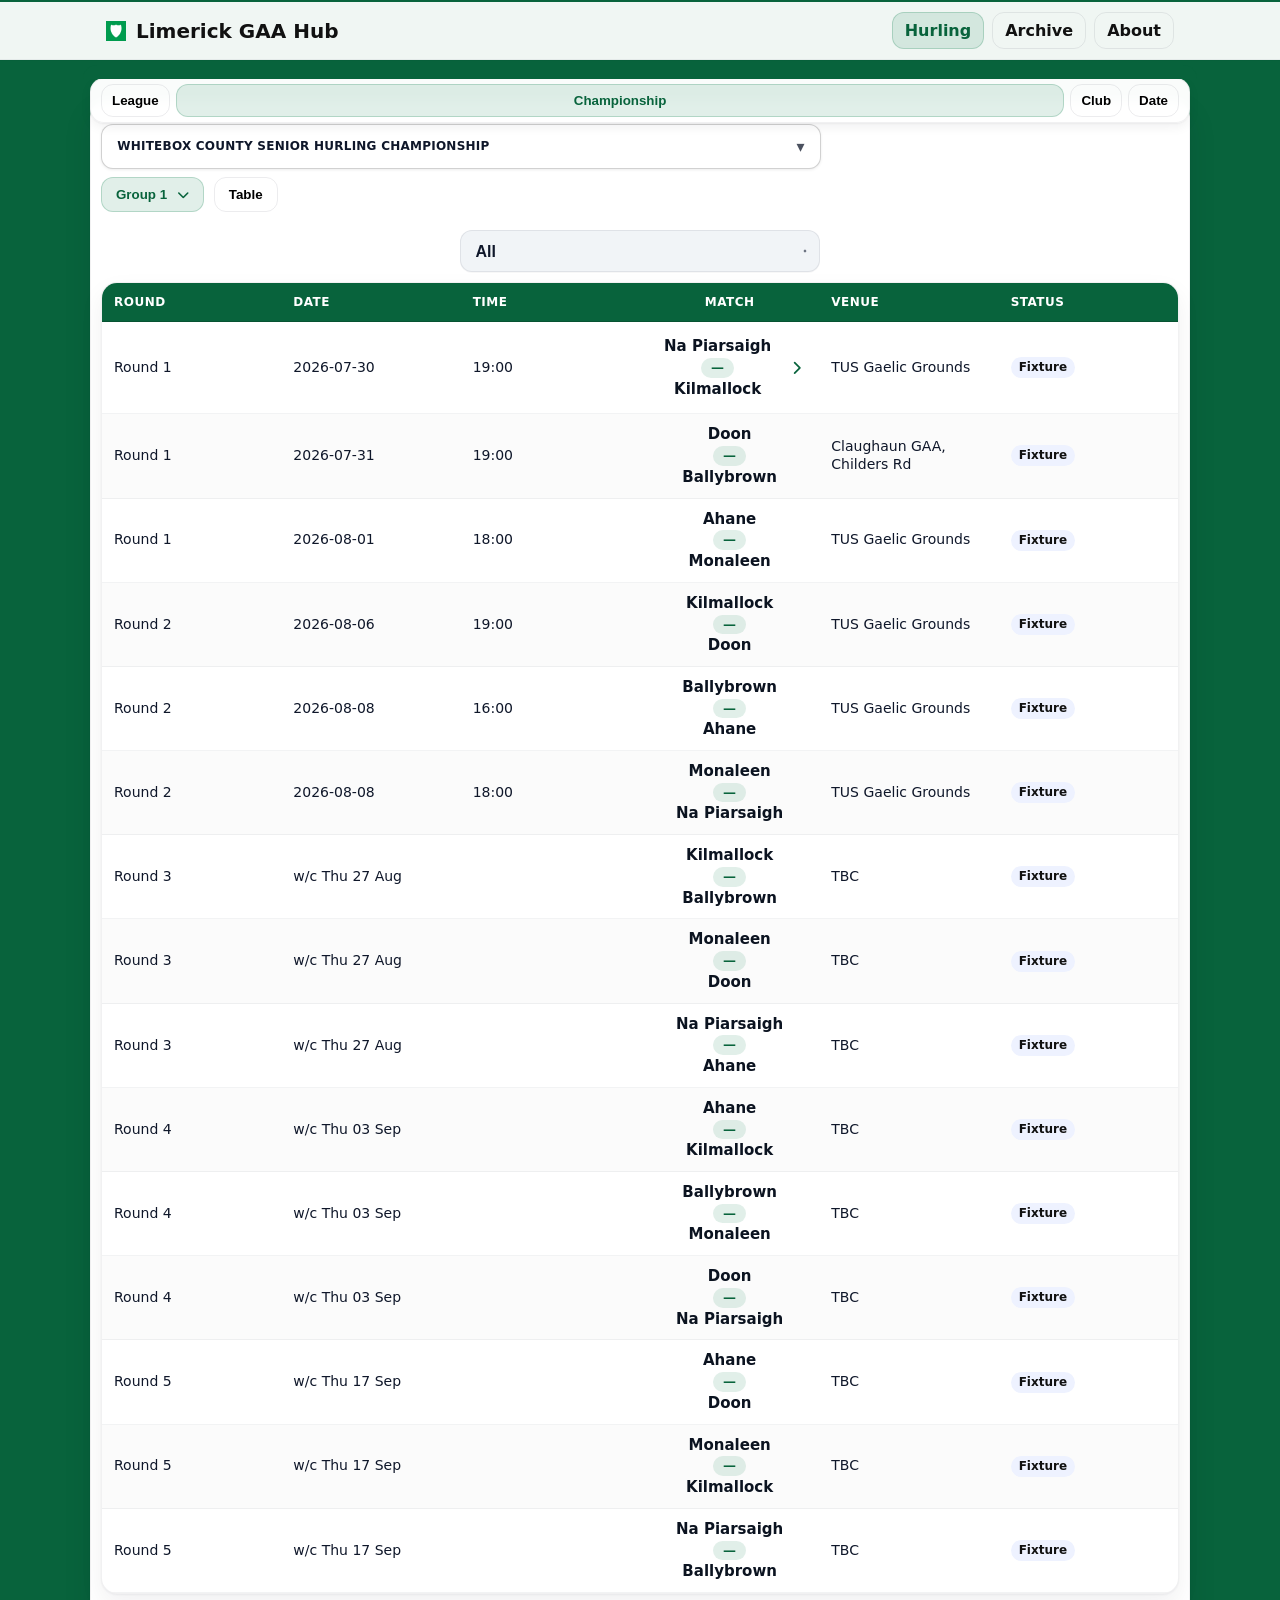
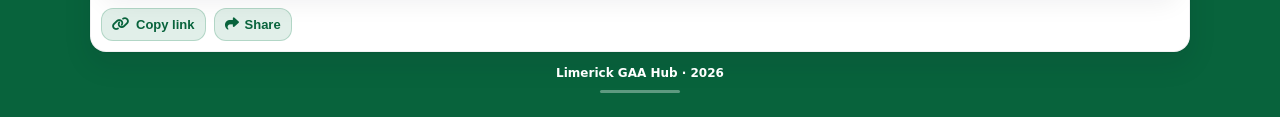
==== index.html @ a9cf98f8 "Update index.html" ====
<!doctype html> 
<html lang="en">
<head>
<meta charset="utf-8" />
<meta name="viewport" content="width=device-width, initial-scale=1, viewport-fit=cover" />
<title>Limerick GAA Hub</title>
<meta name="color-scheme" content="light only">
  
  <!-- PWA -->
  <link rel="manifest" href="/manifest.webmanifest">
  <meta name="theme-color" content="#006B3C">
  <meta name="apple-mobile-web-app-capable" content="yes">
  <meta name="apple-mobile-web-app-status-bar-style" content="default">
  <meta name="apple-mobile-web-app-title" content="Limerick GAA Hub">

  <!-- Google tag (gtag.js) -->
  <script async src="https://www.googletagmanager.com/gtag/js?id=G-BW8JCZRZHV"></script>
  <script>
    window.dataLayer = window.dataLayer || [];
    function gtag(){dataLayer.push(arguments);}
    gtag('js', new Date());
    gtag('config', 'G-BW8JCZRZHV');
  </script>

<link rel="canonical" href="https://limerickgaahub.ie/">
  
<!-- Meta description -->
<meta name="description" content="Fixtures, results and tables for Limerick GAA. Filter by competition, team, or date.">

<!-- Open Graph (Facebook, WhatsApp, LinkedIn) -->
<meta property="og:title" content="Limerick GAA Hub">
<meta property="og:description" content="Fixtures, results and tables for Limerick GAA. Filter by competition, team, or date.">
<meta property="og:type" content="website">
<meta property="og:url" content="https://limerickgaahub.ie/">
<meta property="og:image" content="https://limerickgaahub.ie/android-chrome-512x512.png">

<!-- X / Twitter Cards -->
<meta name="twitter:card" content="summary_large_image">
<meta name="twitter:title" content="Limerick GAA Hub">
<meta name="twitter:description" content="Fixtures, results and tables for Limerick GAA. Filter by competition, team, or date.">
<meta name="twitter:image" content="https://limerickgaahub.ie/android-chrome-512x512.png">
<meta name="twitter:site" content="@limerickgaahub">

<meta property="og:image:alt" content="Limerick GAA Hub logo">

<meta name="robots" content="index,follow">

<!-- Favicons & app icons -->
<!-- SVG (modern browsers) -->
<link rel="icon" href="/favicon.svg" type="image/svg+xml">

<!-- Classic PNG favicons -->
<link rel="icon" type="image/png" sizes="16x16" href="/favicon-16x16.png">
<link rel="icon" type="image/png" sizes="32x32" href="/favicon-32x32.png">
<link rel="icon" type="image/png" sizes="96x96" href="/favicon-96x96.png">

<!-- ICO fallback -->
<link rel="shortcut icon" href="/favicon.ico">

<!-- Apple Touch -->
<link rel="apple-touch-icon" href="/icons/icon-192.png">
<link rel="apple-touch-icon" sizes="180x180" href="/apple-touch-icon.png">

<!-- Font Awesome -->
<link rel="stylesheet"
      href="https://cdnjs.cloudflare.com/ajax/libs/font-awesome/6.5.2/css/all.min.css">


<link rel="stylesheet" href="/css/app.css?v=20260604">

<script>
  // Capture ?share=1 early before syncURL() strips it
  window.__LGH_SHARE_ENABLED =
    (new URLSearchParams(location.search).get('share') === '1');

  // Load Share Card CSS + html2canvas only when share mode is enabled
  if (window.__LGH_SHARE_ENABLED) {
    const l = document.createElement('link');
    l.rel = 'stylesheet';
    l.href = '/css/sharecard.css?v=7_3_3_fix12';
    document.head.appendChild(l);

    window.__LGH_H2C_READY = false;

  const s = document.createElement('script');
  s.src = 'https://unpkg.com/html2canvas@1.4.1/dist/html2canvas.min.js';
  s.onload = () => { window.__LGH_H2C_READY = true; };
  s.onerror = () => { window.__LGH_H2C_READY = false; };
  document.head.appendChild(s);
  }
</script>

</head>
<body>
  <!-- Header -->
  <div class="header">
    <div class="header-inner">
        <a href="/" class="brand">
          <img src="/favicon-32x32.png" alt="Logo">
          <h1>Limerick GAA Hub</h1>
          <span id="hero-season-badge" class="hero-season-badge" hidden>2025</span>
        </a>
      <div class="navtabs">
        <div class="navtab active" data-nav="hurling">Hurling</div>
        <div class="navtab" data-nav="archive">Archive</div>
        <div class="navtab" data-nav="about">About</div>
      </div>
      <button class="burger" id="burger" aria-label="Open menu"><i class="fa-solid fa-bars"></i></button>
    </div>
  </div>

  <div class="oc-backdrop" id="oc-backdrop"></div>

<aside class="offcanvas" id="offcanvas" aria-hidden="true">
  <div class="oc-head">Menu</div>
  <div class="oc-body">
    <div class="oc-heading" role="presentation">2026</div>

    <button class="oc-link" type="button" data-home="1" aria-label="Open 2026 Hurling">
      <span class="oc-link-text">Hurling</span>
      <span class="oc-link-right" aria-hidden="true">
        <i class="fa-solid fa-chevron-right"></i>
      </span>
    </button>


    <div class="oc-heading" role="presentation">Archive</div>

    <button class="oc-link oc-archive" type="button" data-nav="hurling" data-season="2025" aria-label="Open 2025 Hurling archive">
      <span class="oc-link-text">2025 Hurling</span>
      <span class="oc-link-right" aria-hidden="true">
        <i class="fa-solid fa-chevron-right"></i>
      </span>
    </button>

    <button class="oc-link oc-about" type="button" data-nav="about" aria-label="Open About">
      <span class="oc-link-text">About</span>
      <span class="oc-link-right" aria-hidden="true">
        <i class="fa-solid fa-chevron-right"></i>
      </span>
    </button>

    <button id="a2hs-btn" class="oc-row oc-row--a2hs" type="button">
      <span class="oc-ico" aria-hidden="true">
        <i class="fa-solid fa-arrow-down-to-line"></i>
      </span>

      <span class="oc-txt">
        <span class="oc-title">Add to Home Screen</span>
        <span class="oc-sub">Install the app for faster access</span>
      </span>

      <span class="oc-right" aria-hidden="true">
        <i class="fa-solid fa-chevron-right"></i>
      </span>
    </button>

    <div id="a2hs-ios" class="oc-row oc-row--hint" style="display:none">
      <span class="oc-ico oc-ico--hint" aria-hidden="true">
        <i class="fa-solid fa-share-from-square"></i>
      </span>

      <span class="oc-txt">
        <span class="oc-title">Add to Home Screen</span>
        <span class="oc-sub">iPhone/iPad: Share → Add to Home Screen</span>
      </span>
    </div>
  </div>
</aside>

  <span id="season-indicator" class="season-indicator"></span>
  
  <!-- Hurling -->
  <div id="panel-hurling" class="card">

   <div class="top-controls card" id="top-controls">
    <div class="section-tabs view-tabs" id="view-tabs" role="tablist" aria-label="View selector">


        <button class="seg vt"
            role="tab"
            aria-selected="false"
            data-target="league-panel"
            id="league-tab"
            type="button">
      League
    </button>
    
    <button class="seg vt active"
            role="tab"
            aria-selected="true"
            data-target="group-panel"
            id="comp-tab"
            type="button">
      Championship
    </button>

    
      <button class="seg vt"
              role="tab"
              aria-selected="false"
              data-target="by-team"
              type="button">
        Club
      </button>

      <button class="seg vt"
              role="tab"
              aria-selected="false"
              data-target="by-date"
              type="button">
        Date
      </button>
    </div>

    <div class="menu" id="comp-menu" role="menu" aria-hidden="true"></div>
  </div>

  <div id="season-banner" class="season-banner" hidden></div>

  <!-- Main data container -->
  <div class="data-shell card" id="data-shell">
    <div class="panel card" id="group-panel">

        <div id="comp-list" class="comp-list" style="display:none;"></div>
        <div class="comp-selected" id="comp-selected" aria-live="polite"></div>

  <div class="section-tabs" id="comp-view-tabs" role="tablist" aria-label="Competition view selector">
  <button class="seg active"
          data-view="matches"
          id="matches-seg"
          type="button"
          aria-selected="true">
    <span id="matches-label">Matches</span>
    <i class="fa-solid fa-chevron-down" id="matches-chevron" style="font-size:12px; margin-left:6px;"></i>
  </button>

  <button class="seg"
          data-view="table"
          id="table-seg"
          type="button"
          aria-selected="false">
    Table
  </button>
</div>
      
    <!-- New: Matches dropdown menu -->
    <div class="menu" id="matches-menu" role="menu" aria-hidden="true"></div>

      <div class="controls card" id="controls-matches" style="display:none;">
  <label for="status" class="sr-only">Show</label>
  <div class="pretty-select">
    <select id="status">
      <option value="">All</option>
      <option value="Result">Results only</option>
      <option value="Fixture">Fixtures only</option>
    </select>
  </div>
</div>


    
      <div class="table-wrap matches-wrap">
        <table id="g-table"><thead></thead><tbody></tbody></table>
      </div>

      <div id="g-standings" style="margin-top:12px; display:none;">
        <div class="table-wrap">
        <table id="g-standings-table">
          <thead>
            <tr>
              <th>Team</th>
              <th class="right">P</th>
              <th class="right">Pts</th>
              <th class="right">W</th>
              <th class="right">D</th>
              <th class="right">L</th>
              <th class="right">PF</th>
              <th class="right">PA</th>
              <th class="right">PD</th>

            </tr>
          </thead>
          <tbody></tbody>
        </table>
        </div>
      </div>

      <!-- Table footnote -->
      <div id="table-footnote" class="footnote" style="display:none;">
        Tie-breaks: Qualification: Head-to-Head (two teams only), then Points Difference, Points For, Goals For. Relegation: Playoff if two teams on equal points.
      </div>

    </div>

  <div class="panel card" id="league-panel" style="display:none;">
  <div class="controls card league-subnav" id="controls-league" style="margin-top:6px;">
    <label for="league-div" class="sr-only">Select division</label>

    <div class="pretty-select league-division-select-wrap">
      <select id="league-div"><option value="">Select division…</option></select>
    </div>

    <div class="section-tabs league-view-tabs-inline" id="league-view-tabs" role="tablist" aria-label="League view selector">
      <button class="seg active"
              role="tab"
              aria-selected="true"
              data-league-view="matches"
              id="league-matches-tab"
              type="button">
        Matches
      </button>
      <button class="seg"
              role="tab"
              aria-selected="false"
              data-league-view="table"
              id="league-table-tab"
              type="button">
        Table
      </button>
    </div>
  </div>

  <div class="table-wrap" id="league-matches-wrap">
    <table id="league-table"><thead></thead><tbody></tbody></table>
  </div>

  <div id="league-standings" style="margin-top:12px; display:none;">
    <div class="table-wrap">
      <table id="league-standings-table">
        <thead>
          <tr>
            <th>Team</th>
            <th class="right">P</th>
            <th class="right">Pts</th>
            <th class="right">W</th>
            <th class="right">D</th>
            <th class="right">L</th>
            <th class="right">PF</th>
            <th class="right">PA</th>
            <th class="right">PD</th>
          </tr>
        </thead>
        <tbody></tbody>
      </table>
    </div>
  </div>
</div>
          
      <div class="panel card" id="by-team" style="display:none;">
        <div class="controls card" id="controls-team">
          <label for="team" class="sr-only">Select club</label>
        <div class="pretty-select">
          <select id="team"><option value="">Select club…</option></select>
    </div>
  </div>

      
        <div class="table-wrap"><table id="team-table"><thead></thead><tbody></tbody></table></div>
      
      </div>

<div class="panel card" id="by-date" style="display:none;">
  <div id="controls-date" class="controls card">
    <label class="sr-only" for="date-input">Select date</label>
    <div class="pretty-input">
      <input id="date-input" type="date" />
      <button type="button" class="date-open" aria-label="Open calendar"></button>
    </div>
  </div>

  <div class="date-colhead" id="date-colhead" aria-hidden="true">
    <span class="rcol">R</span>
    <span class="dcol">DATE</span>
    <span class="match">MATCH</span>
    <span class="vcol">VENUE</span>
  </div>

  <div class="table-wrap"><table id="date-table"><thead></thead><tbody></tbody></table></div>
</div>

<button class="scroll-top-btn" id="scroll-top-btn" aria-label="Back to top">
  <i class="fa-solid fa-arrow-up"></i>
</button>

<div class="sharebar" id="sharebar-main">
  <button class="iconbtn" data-role="copy"><i class="fa-solid fa-link"></i> Copy link</button>
  <button class="iconbtn" data-role="share"><i class="fa-solid fa-share"></i> Share</button>
  <div class="spacer"></div>
</div>
    </div> <!-- end of #data-shell -->
  </div>    <!-- end of #panel-hurling -->

  <div
  id="senior-detail-modal"
  class="match-detail-modal"
  hidden>

  <div
    class="match-detail-backdrop"
    data-senior-detail-close
    aria-hidden="true">
  </div>

  <section
    class="match-detail-card"
    role="dialog"
    aria-modal="true"
    aria-labelledby="senior-detail-title">

    <button
      id="senior-detail-close"
      class="match-detail-close"
      type="button"
      data-senior-detail-close
      aria-label="Close match details">
      <i
        class="fa-solid fa-xmark"
        aria-hidden="true">
      </i>
    </button>

    <header class="match-detail-header">
      <h2 id="senior-detail-title"></h2>

      <div
        id="senior-detail-score"
        class="match-detail-score">
      </div>

      <div
        id="senior-detail-meta"
        class="match-detail-meta">
      </div>
      
      <div
        id="senior-detail-referee"
        class="match-detail-referee"
        hidden>
      </div>
      
      <div
        id="senior-detail-referee"
        class="match-detail-referee"
        hidden>
      </div>
    </header>

    <div class="match-detail-scorers">

      <section
        id="senior-detail-home-section"
        class="match-detail-team-section">

        <h3 id="senior-detail-home-name"></h3>

        <p id="senior-detail-home-scorers"></p>
      </section>

      <section
        id="senior-detail-away-section"
        class="match-detail-team-section">

        <h3 id="senior-detail-away-name"></h3>

        <p id="senior-detail-away-scorers"></p>
      </section>

    </div>

    <section
      id="senior-detail-reports"
      class="match-detail-reports">

      <section
  id="senior-detail-teams"
  class="match-detail-teams"
  hidden>

  <h3>Teams</h3>

  <details
    id="senior-detail-home-team"
    class="match-detail-team-dropdown"
    hidden>

    <summary id="senior-detail-home-team-name"></summary>

    <ol
      id="senior-detail-home-team-list"
      class="match-detail-team-list">
    </ol>
  </details>

  <details
    id="senior-detail-away-team"
    class="match-detail-team-dropdown"
    hidden>

    <summary id="senior-detail-away-team-name"></summary>

    <ol
      id="senior-detail-away-team-list"
      class="match-detail-team-list">
    </ol>
  </details>

</section>
      

      <h3>Match reports</h3>

      <div id="senior-detail-report-links"></div>
    </section>

  </section>
</div>
      
  <!-- Reserved for future use -->
  <div id="panel-football"
       class="card"
       style="display:none;"
       aria-hidden="true"></div>

  <!-- About -->
  <div id="panel-about" class="card" style="display:none;">
      <p>Limerick GAA Hub provides fixtures, results, and tables, in a clear easy to use format, with filtering by competition, club, and date.</p>
      <p>The site will build an archive of results over time.</p>
      <p>Official current year fixtures and results can still be found at 
        <a href="https://limerickgaa.ie" target="_blank" rel="noopener noreferrer">limerickgaa.ie</a>.
      </p>
    
      <div class="social-list" aria-label="Social links">
        <a class="social-link" href="https://www.instagram.com/limerickgaahub" target="_blank" rel="noopener noreferrer"
           aria-label="Visit Limerick GAA Hub on Instagram">
           <i class="fa-brands fa-instagram"></i><span>@limerickgaahub</span>
        </a>
        <a class="social-link" href="https://x.com/limerickgaahub" target="_blank" rel="noopener noreferrer"
           aria-label="Visit Limerick GAA Hub on X (Twitter)">
           <i class="fa-brands fa-x-twitter"></i><span>@limerickgaahub</span>
        </a>
        <a class="social-link" href="mailto:limerickgaahub@gmail.com"
           aria-label="Email Limerick GAA Hub">
           <i class="fas fa-envelope"></i><span>limerickgaahub@gmail.com</span>
        </a>
      </div>

      <p style="font-size: 12px; color: #6b7280; margin-top: 15px;">
        Privacy: This site uses Google Analytics to collect anonymous visitor statistics. 
        No personal data is collected or shared.
      </p>     
</div> <!-- end of #panel-about -->

  <!-- Expand modal -->
<div class="modal" id="standings-modal" aria-hidden="true" inert>
  <div class="sheet" role="dialog" aria-modal="true" aria-labelledby="modal-title" tabindex="-1">
    <div class="sheet-header">
      <h3 id="modal-title">Table</h3>
      <button class="close" id="modal-close">Close</button>
    </div>
    <div class="table-wrap">
      <table id="modal-standings">
      <colgroup>
        <col style="width:44%">
        <col style="width:6%">
        <col style="width:6%">
        <col style="width:6%">
        <col style="width:6%">
        <col style="width:8%">
        <col style="width:8%">
        <col style="width:8%">
        <col style="width:8%">
      </colgroup>
      <thead>

          <tr>
            <th>Team</th><th class="right">P</th><th class="right">W</th>
            <th class="right">D</th><th class="right">L</th>
            <th class="right">PF</th><th class="right">PA</th>
            <th class="right">PD</th><th class="right">Pts</th>
          </tr>
        </thead>
        <tbody></tbody>
      </table>
    </div>
  </div>
</div>


  <footer class="site-footer">Limerick GAA Hub · 2026</footer>

  <!-- JS -->
  <script src="/js/app_v14.js?v=20260730" defer></script>
  <script>
    // Inline logger to confirm flags at load
    window.addEventListener('load', () => {
      console.log("[LGH] onload flags:",
        "LGH_V7_3_READY =", window.LGH_V7_3_READY,
        "LGH_V7_3_3_READY =", window.LGH_V7_3_3_READY
      );
    });

    // Burger
    (function(){
      const burger=document.getElementById('burger'), oc=document.getElementById('offcanvas'), bd=document.getElementById('oc-backdrop');
    
      oc.classList.remove('open');
      bd.classList.remove('show');
      oc.setAttribute('aria-hidden','true');
    
      const open=()=>{ oc.classList.add('open'); bd.classList.add('show'); oc.setAttribute('aria-hidden','false'); };
      const close=()=>{ oc.classList.remove('open'); bd.classList.remove('show'); oc.setAttribute('aria-hidden','true'); };
      burger.addEventListener('click', open);
      bd.addEventListener('click', close);
      
      oc.addEventListener('click', e=>{
  const link = e.target.closest('.oc-link');
  if(!link) return;

  // 2026 Hurling should always go to site homepage
  if (link.dataset.home === '1') {
    const u = new URL(location.href);
    const share = u.searchParams.get('share'); // preserve share gate if present
    const q = (share === '1') ? '?share=1' : '';
    location.href = '/' + q;
    return;
  }

    const season = link.dataset.season;
  
    // If a season is chosen, do a clean reload so app_v14.js fetches the right JSONs
    if (season) {
      const u = new URL(location.href);
      const share = u.searchParams.get('share'); // preserve share gate if present
  
      // Always go to the real homepage path
      u.pathname = '/';
      u.search = '';
      if (share === '1') u.searchParams.set('share', '1');
  
      // Only write ?season=... when NOT default (keeps / clean for 2026)
      if (season !== '2026') u.searchParams.set('season', season);
  
      location.href = u.pathname + (u.search ? u.search : '');
      return;
    }
  
    // Normal nav behaviour
    const tab = document.querySelector(`.navtab[data-nav="${link.dataset.nav}"]`);
    if (tab) tab.click();
    close();
  });

    function closeCompMenu(){
      const menu=document.getElementById('comp-menu');
      if(menu){ menu.classList.remove('open'); menu.setAttribute('aria-hidden','true'); }
    }


    // View tab switching closes dropdown
    document.querySelectorAll('.view-tabs .vt').forEach(seg=>{
      seg.addEventListener('click', ()=>{
        if(seg.dataset.target!=='group-panel'){ closeCompMenu(); }
      });
    });
    document.querySelectorAll('.navtab').forEach(tab=>{
      tab.addEventListener('click', ()=>{ closeCompMenu(); });
    });

    // Also hide matches-only controls when leaving the Competition view
      document.querySelectorAll('.view-tabs .vt').forEach(seg=>{
        seg.addEventListener('click', ()=>{
          const inGroup = seg.dataset.target === 'group-panel';
          const mc = document.getElementById('controls-matches');
          if (mc) mc.style.display = inGroup ? '' : 'none';
        });
      });

      // ===== Force Matches/Table view to actually show/hide the right sections =====
  (function(){
    const groupPanel   = document.getElementById('group-panel');
    if (!groupPanel) return;
  
    const matchesWrap  = groupPanel.querySelector('.matches-wrap');
    const standings    = document.getElementById('g-standings');
    const footnote     = document.getElementById('table-footnote');
    const controls     = document.getElementById('controls-matches');
  
    const segMatches   = groupPanel.querySelector('.section-tabs .seg[data-view="matches"]');
    const segTable     = groupPanel.querySelector('.section-tabs .seg[data-view="table"]');
  
    function setActive(seg){
      groupPanel.querySelectorAll('.section-tabs .seg').forEach(s=>s.classList.remove('active'));
      if (seg) seg.classList.add('active');
    }
  
    function showMatches(){
      setActive(segMatches);
      if (matchesWrap) matchesWrap.style.display = '';
      if (standings)   standings.style.display = 'none';
      if (footnote)    footnote.style.display = 'none';
      if (controls)    controls.style.display = '';     // keep your filter visible in matches
    }
  
  function showTable(){
    setActive(segTable);
    if (matchesWrap) matchesWrap.style.display = 'none';
    if (standings)   standings.style.display = 'block';   // force visible
    if (footnote)    footnote.style.display = 'block';    // force visible
    if (controls)    controls.style.display = 'none';
  }

    if (segMatches) segMatches.addEventListener('click', showMatches);
    if (segTable)   segTable.addEventListener('click', showTable);
  
    // On first load, default to Matches
    showMatches();
  })();

    
    
    // Back button



    // Warn if app didn't init (tolerant)
    window.addEventListener('load', () => {
      setTimeout(() => {
        const ok = (window.LGH_V7_3_3_READY === true) || (window.LGH_V7_3_READY === true);
        if (!ok) {
          const warnEl = document.getElementById('lgh-warning');
          if (warnEl) warnEl.style.display = 'block';
          console.error("[LGH] Warning shown: READY flags not true at load.");
        } else {
          console.log("[LGH] App ready; warning suppressed.");
        }
        // Ensure default view on first load
      }, 50);
    });

    // Blur selects on Android to close pickers
    (function(){
      ['team','status','date-input'].forEach(id=>{
        const el=document.getElementById(id);
        if(el){ el.addEventListener('change',()=>el.blur()); }
      });
    })();

    // Sharebar wiring
    (function(){
      function getContext(){
        const activeCompSeg = document.querySelector('#group-panel .section-tabs .seg.active');
        const compView = activeCompSeg ? activeCompSeg.getAttribute('data-view') : 'matches';
        const compName = (document.getElementById('comp-selected')?.textContent || '').trim() || 'Competition';
        const statusSel = document.getElementById('status');
        const statusText = statusSel ? statusSel.options[statusSel.selectedIndex].text : 'All (fixtures & results)';

        const teamSel = document.getElementById('team');
        const teamText = teamSel ? teamSel.options[teamSel.selectedIndex]?.text || '' : '';

        const dateSel  = document.getElementById('date-input');
        const dateText = dateSel && dateSel.value ? dateSel.value : '';

        const teamVisible = getComputedStyle(document.getElementById('by-team')).display !== 'none';
        const dateVisible = getComputedStyle(document.getElementById('by-date')).display !== 'none';

        if (teamVisible && teamText) return { msg: `Limerick GAA Hub — ${teamText} (${statusText})` };
        if (dateVisible) {
         const niceDate = dateText
           ? new Date(dateText + 'T00:00:00').toLocaleDateString(undefined, { weekday:'short', year:'numeric', month:'short', day:'numeric' })
           : 'Selected date';
         return { msg: `Limerick GAA Hub — By date: ${niceDate} (${statusText})` };
      }
        const viewLabel = compView === 'table' ? 'Table' : 'Matches';
        return { msg: `Limerick GAA Hub — ${compName}: ${viewLabel} (${statusText})` };
      }

function updateSharebars(){
  const { msg } = getContext();
  const url = location.href;

  // Share intents
  const xIntent  = 'https://twitter.com/intent/tweet?text=' + encodeURIComponent(msg) + '&url=' + encodeURIComponent(url);
  const fbIntent = 'https://www.facebook.com/sharer/sharer.php?u=' + encodeURIComponent(url);
  const waIntent = 'https://wa.me/?text=' + encodeURIComponent(msg + ' ' + url);
  const mailto   = 'mailto:?subject=' + encodeURIComponent('Limerick GAA Hub') +
                   '&body=' + encodeURIComponent(msg + '\n\n' + url);

    ['sharebar-main'].forEach(id=>{
    const bar = document.getElementById(id);
    if (!bar) return;

    const btnX     = bar.querySelector('[data-role="x"]');
    const btnFB    = bar.querySelector('[data-role="fb"]');
    const btnWA    = bar.querySelector('[data-role="wa"]');
    const btnEmail = bar.querySelector('[data-role="email"]');
    const btnCopy  = bar.querySelector('[data-role="copy"]');
    const btnShare = bar.querySelector('[data-role="share"]');

    if (btnX)     btnX.href    = xIntent;
    if (btnFB)    btnFB.href   = fbIntent;
    if (btnWA)    btnWA.href   = waIntent;
    if (btnEmail) btnEmail.href= mailto;

    if (btnCopy) {
      btnCopy.onclick = async () => {
        try {
          await navigator.clipboard.writeText(url);
          btnCopy.textContent = 'Link copied!';
          setTimeout(()=> btnCopy.innerHTML = '<i class="fa-solid fa-link"></i> Copy link', 1200);
        } catch {
          const t = document.createElement('textarea');
          t.value = url; document.body.appendChild(t); t.select();
          document.execCommand('copy'); document.body.removeChild(t);
          btnCopy.textContent = 'Link copied!';
          setTimeout(()=> btnCopy.innerHTML = '<i class="fa-solid fa-link"></i> Copy link', 1200);
        }
      };
    }

    if (btnShare) {
      btnShare.onclick = async () => {
        if (navigator.share) {
          try { await navigator.share({ title: document.title, text: msg, url }); } catch {}
        } else {
          // No Web Share API — fall back to Facebook (best preview card)
          window.open(fbIntent, '_blank', 'noopener,noreferrer');
        }
      };
    }
  });
}


      ['change','click','input','popstate','hashchange'].forEach(evt=>{
        window.addEventListener(evt, ()=> setTimeout(updateSharebars, 50), true);
      });

      const sel = document.getElementById('comp-selected');
      if (sel && 'MutationObserver' in window) {
        new MutationObserver(()=> setTimeout(updateSharebars, 10)).observe(sel, { childList:true, subtree:true, characterData:true });
      }

      window.addEventListener('load', ()=> setTimeout(updateSharebars, 100));
      
    })();

    })();
    
  </script>
  <!-- LGH Share Card Overlay (hidden; shown only with ?share=1) -->
<div id="sharecard-overlay" hidden>
  <div class="sc-modal">
    <div class="sc-modal-hd">
      <h3>Create Share Image</h3>
      <button type="button" class="sc-x" aria-label="Close">×</button>
    </div>

    <form id="sc-form">
      <div class="sc-row">
        <label>What</label>
        <select name="mode">
          <option value="fixtures">Fixtures</option>
          <option value="results">Results</option>
          <option value="table">Table / Standings</option>
        </select>
      </div>

      <div class="sc-row">
        <label>Date</label>
        <select name="preset">
          <option value="all">All</option>
          <option value="today">Today</option>
          <option value="tomorrow">Tomorrow</option>
        </select>
      </div>

      <div class="sc-row">
        <label>Club (optional)</label>
        <input type="text" name="team" placeholder="e.g., Na Piarsaigh" />
      </div>

      <div class="sc-row">
        <label>Rows (optional)</label>
        <input type="text" name="rows" placeholder="e.g., 3-7 for a mid-list slice" />
      </div>

      <div class="sc-row">
        <label>Size</label>
        <select name="size">
          <option value="ig-portrait">Instagram Portrait (1080×1350)</option>
          <option value="ig-square">Instagram Square (1080×1080)</option>
          <option value="x-landscape">X / Twitter (1200×675)</option>
        </select>
      </div>

      <div class="sc-row">
        <label>Title (optional)</label>
        <input type="text" name="title" placeholder="Auto-filled from your selection" />
      </div>

      <div class="sc-actions">
        <button type="button" id="sc-preview">Preview</button>
        <button type="button" id="sc-download" disabled>Download PNG</button>
        <button type="button" id="sc-copycap" disabled>Copy caption</button>
      </div>
    </form>

    <!-- Live preview (this is what becomes the PNG) -->
    <div id="share-card" class="sharecard sc-size-ig-portrait" hidden>
      <div class="sc-ribbon" id="sc-ribbon" hidden>Fixtures</div>
      <div class="sc-header">
        <!-- Use your crest — you can swap src to /img/crest.svg if you prefer -->
        <img src="/android-chrome-512x512.png" alt="" class="sc-crest">
        <div class="sc-title" id="sc-title">Senior • Group 1</div>
      </div>

      <!-- Fixtures/Results table -->
      <table class="sc-table sc-fixtures" id="sc-table-fixtures">
        <thead>
          <tr><th>Date</th><th>Match</th><th>Venue</th></tr>
        </thead>
        <tbody id="sc-tbody"></tbody>
      </table>


    <!-- Standings table (PD included for share cards) -->
    <table class="sc-table sc-table-standings" id="sc-table-standings" hidden>
      <thead>
        <tr><th>Team</th><th>P</th><th>W</th><th>D</th><th>L</th><th>PD</th><th>Pts</th></tr>
      </thead>
      <tbody id="sc-standings-body"></tbody>
    </table>

      <div class="sc-footnote" id="sc-footnote" hidden>
        Tie-breaks: Qualification: Head-to-Head (two teams only), then Points Difference, Points For, Goals For. Relegation: Playoff if two teams on equal points.
      </div>

      <div class="sc-footer">Limerick club fixtures, results, and tables at limerickgaahub.ie</div>
    </div>
  </div>
</div>


<!-- LGH Share Card logic (self-contained; runs only when ?share=1) -->
<script>
(function(){
  // Robust gate: honor either ?share=1 or ?sc=1, OR the early-captured flag
  const SHARE_ENABLED = (window.__LGH_SHARE_ENABLED === true);
  if (!SHARE_ENABLED) return;

  const params = new URLSearchParams(location.search);

  console.log('[LGH] Share Card enabled:', SHARE_ENABLED, location.search);
 
  // Helpers
  const q = sel => document.querySelector(sel);
  const qa = sel => Array.from(document.querySelectorAll(sel));

  
  // Share Card footer copy
  const SC_FOOTER_TEXT = 'Limerick club fixtures, results, and tables at limerickgaahub.ie';
  function setShareFooterText(){
    const el = q('.sc-footer');
    if (el) el.textContent = SC_FOOTER_TEXT;
}


  // --- stacked Date/Time formatting (match site mobile) ---
  const day3 = ['Sun','Mon','Tue','Wed','Thu','Fri','Sat'];
  const pad2 = n => String(n).padStart(2,'0');
  function fmtDateParts(dt){
    if(!dt || isNaN(+dt)) return {day:'', dmy:'', time:''};
    return {
      day:  day3[dt.getDay()],
      dmy:  `${pad2(dt.getDate())}/${pad2(dt.getMonth()+1)}`,
      time: '' // we'll keep time from raw string below
    };
  }
  function fmtTimeShort(t){
    if(!t) return '';
    const m = String(t).match(/^(\d{1,2}):(\d{2})/);
    return m ? `${pad2(m[1])}:${m[2]}` : t;
  }

  
  const isResult = (s) => ['Result','Full Time','FT','AET','Walkover','W/O','Abandoned','Final'].includes(String(s||'').trim());

    function labelOf(full){
      const dn = (window.LGH?.DISPLAY_NAMES || {})[full] || null;
      return dn?.label || full || '';
    }

    function isKOrow(r){
      return String(r.group||'').toLowerCase()==='knockout' || String(r.stage||'').toLowerCase()==='knockout';
    }

  
  function parseMatchDate(m){
    const s = m.date_iso || m.iso || m.datetime_iso || null;
    if (s) { const d = new Date(s); if (!isNaN(d)) return d; }
    const m2 = /(\d{1,2})\/(\d{1,2})\/(\d{2,4})/.exec(m.date||'');
    if (m2){ const dd=+m2[1], mm=+m2[2], yy=(m2[3].length===2? +('20'+m2[3]) : +m2[3]); return new Date(yy, mm-1, dd); }
    return null;
  }
  function inPreset(dt, preset){
    if(!dt) return true;
    const z = d=>{const x=new Date(d); x.setHours(0,0,0,0); return x;};
    const today = z(new Date());
    if (preset==='today')    return dt >= today && dt < new Date(+today + 86400000);
    if (preset==='tomorrow'){ const t=new Date(+today + 86400000); return dt >= t && dt < new Date(+t + 86400000); }
    return true; // 'all'
  }

  function compName(code){
    return (window.REVERSE_CODES && window.REVERSE_CODES[code]) || code || '';
  }


// String "1-18" → {g:1, p:18}
function gpFromScoreStr(s){
  const m = String(s||'').match(/^\s*(\d+)\s*-\s*(\d+)\s*$/);
  return m ? { g: +m[1], p: +m[2] } : { g: null, p: null };
}
function pointsFromGP(g,p){
  if (g==null || p==null) return null;
  return (Number(g)||0)*3 + (Number(p)||0);
}

// --- H2H + PD helpers (share-card scope) ---
function _readTotals(m, side){ // returns {total, goals}
  // Prefer split fields, else parse "1-18" strings in home_score/away_score
  let g = (side==='home') ? m.home_goals : m.away_goals;
  let p = (side==='home') ? m.home_points : m.away_points;
  if (g==null || p==null){
    const src = (side==='home') ? (m.home_score || m.home || '') : (m.away_score || m.away || '');
    const mm = String(src||'').match(/^\s*(\d+)\s*-\s*(\d+)\s*$/);
    if (mm){ g = +mm[1]; p = +mm[2]; }
  }
  const total = pointsFromGP(g, p);
  return { total: Number(total||0), goals: Number(g||0) };
}

function _winnerOfRow(m){
  const hs = _readTotals(m,'home'), as = _readTotals(m,'away');
  if (hs.total > as.total) return m.home;
  if (as.total > hs.total) return m.away;
  return null;
}

function _h2hCompareShare(a, b, results){
  // Single prior scored meeting in this comp/group (exclude walkovers)
  const games = results.filter(m =>
    ((m.home===a.team && m.away===b.team) || (m.home===b.team && m.away===a.team)) &&
    isResult(m.status)   // only proper scored results
  );
  if (games.length === 1){
    const w = _winnerOfRow(games[0]);
    if (w === a.team) return -1;
    if (w === b.team) return  1;
  }
  return 0;
}

function _comparePD_PF_GF(a, b){
  const pdA = (a.pf||0) - (a.pa||0);
  const pdB = (b.pf||0) - (b.pa||0);
  if (pdA !== pdB) return pdB - pdA;               // PD
  if ((a.pf||0) !== (b.pf||0)) return b.pf - a.pf;  // Points For
  if ((a.gf||0) !== (b.gf||0)) return b.gf - a.gf;  // Goals For
  return a.team.localeCompare(b.team);
}

function computeStandings(rows){
  const isRes = (window.LGH?.isResult) || isResult;

  // Seed teams
  const teams = new Map();
  for (const r of rows){
    if (!teams.has(r.home)) teams.set(r.home,{team:r.home,p:0,w:0,d:0,l:0,pf:0,pa:0,gf:0,ga:0,pts:0});
    if (!teams.has(r.away)) teams.set(r.away,{team:r.away,p:0,w:0,d:0,l:0,pf:0,pa:0,gf:0,ga:0,pts:0});
  }

  // Results only (incl. walkover handling)
  const results = rows.filter(r => isRes(r.status));

  for (const m of results){
    const H = teams.get(m.home), A = teams.get(m.away);

    // Walkover: played + 2 pts to winner; no PF/PA
    if (/^walkover$/i.test(String(m.status||''))){
      H.p++; A.p++;
      const w = (m.walkover_winner||'').toLowerCase();
      if (w==='home'){ H.w++; H.pts+=2; A.l++; }
      else if (w==='away'){ A.w++; A.pts+=2; H.l++; }
      continue;
    }

    const hs = _readTotals(m,'home');
    const as = _readTotals(m,'away');

    H.p++; A.p++;
    H.pf += hs.total; H.pa += as.total; H.gf += hs.goals; H.ga += as.goals;
    A.pf += as.total; A.pa += hs.total; A.gf += as.goals; A.ga += hs.goals;

    if (hs.total > as.total){ H.w++; H.pts+=2; A.l++; }
    else if (as.total > hs.total){ A.w++; A.pts+=2; H.l++; }
    else { H.d++; A.d++; H.pts++; A.pts++; }
  }

  // Group by points to apply H2H when EXACTLY two are tied
  const all = Array.from(teams.values());
  const byPts = new Map();
  for (const t of all){
    if (!byPts.has(t.pts)) byPts.set(t.pts, []);
    byPts.get(t.pts).push(t);
  }

  const sorted = []
    .concat(...[...byPts.keys()].sort((a,b)=>b-a).map(pts=>{
      const bucket = byPts.get(pts);
      if (bucket.length === 2){
        bucket.sort((a,b)=>{
          const h2h = _h2hCompareShare(a, b, results);
          if (h2h !== 0) return h2h;
          return _comparePD_PF_GF(a,b);
        });
        return bucket;
      }
      bucket.sort(_comparePD_PF_GF);
      return bucket;
    }));

  return sorted;
}




function buildPayload({mode,preset,team,rowsRange,size,title}){
  const comp  = window.LGH?.state?.comp  || '';
  const group = window.LGH?.state?.group || '';
  const meta  = (window.LGH?.DISPLAY_NAMES || {})[comp] || {};
  const isRes = (window.LGH?.isResult || isResult);

  // Start with matches for this competition
  let rows = (window.LGH?.matches || []).filter(r => r.competition === comp);

  // League vs Knockout
  if (group === 'Knockout') {
    rows = rows.filter(isKOrow);
  } else {
    rows = rows.filter(r => !isKOrow(r));
    if (!meta.pihc && group) rows = rows.filter(r => (r.group||'') === group);
  }

  // Club filter
  if (team) rows = rows.filter(r => r.home===team || r.away===team);

  // Fixtures vs Results (exactly once)
  if (mode === 'fixtures') rows = rows.filter(r => !isRes(r.status));
  if (mode === 'results')  rows = rows.filter(r =>  isRes(r.status));

  // Date preset
  if (preset && preset !== 'all'){
    rows = rows.filter(r => inPreset(parseMatchDate(r), preset));
  }

  // Slice
  if (rowsRange){
    const m = /^\s*(\d+)\s*-\s*(\d+)\s*$/.exec(rowsRange);
    if (m){ const a=+m[1], b=+m[2]; rows = rows.slice(a-1, b); }
  }

  // Title
  const bits = [labelOf(comp)];
  if (group && !meta.pihc) bits.push(group);
  if (rows.length && rows[0].round) bits.push(rows[0].round);
  if (team) bits.push(team);
  if (preset==='today')    bits.push('Today');
  if (preset==='tomorrow') bits.push('Tomorrow');

  return { mode, size, title: (title?.trim() || bits.filter(Boolean).join(' • ')), rows };
}


function scoreMid(m){
  const s = String(m.status||'').toLowerCase();
  if (s === 'walkover') return 'W/O';

  // Accept split fields OR "1-18" strings
  const asPair = str => {
    const mm = String(str||'').match(/^\s*(\d+)\s*-\s*(\d+)\s*$/);
    return mm ? {g:+mm[1], p:+mm[2]} : {g:null, p:null};
  };

  let hg = m.home_goals, hp = m.home_points, ag = m.away_goals, ap = m.away_points;
  if (hg==null || hp==null){ const a = asPair(m.home_score); hg = a.g; hp = a.p; }
  if (ag==null || ap==null){ const b = asPair(m.away_score); ag = b.g; ap = b.p; }

  if ([hg,hp,ag,ap].some(v => v==null || v==='')) return '—';
  return `${hg}-${hp} – ${ag}-${ap}`;
}


function matchCellHTML(m, mode){
  const mid   = (mode === 'results') ? scoreMid(m) : 'v';
  const mCls  = (mode === 'results') ? 'sc-match-mid sc-score' : 'sc-match-mid';
  return `
    <div class="sc-match">
      <div class="sc-match-team">${m.home}</div>
      <div class="${mCls}">${mid}</div>
      <div class="sc-match-team">${m.away}</div>
    </div>`;
}


function renderCard(payload){
  const card = q('#share-card');

  // Reset size + density classes
  card.classList.remove(
    'sc-size-ig-portrait','sc-size-ig-square','sc-size-x-landscape',
    'sc-tight-7','sc-tight-8','sc-hero'
  );
  card.classList.add(
    payload.size === 'ig-square'    ? 'sc-size-ig-square' :
    payload.size === 'x-landscape'  ? 'sc-size-x-landscape' :
                                      'sc-size-ig-portrait'
  );

  // Mode class for spacing tweaks (fixtures/results vs table)
  card.classList.remove('sc-mode-fixtures','sc-mode-results','sc-mode-table');
  card.classList.add(
    payload.mode === 'results' ? 'sc-mode-results' :
    payload.mode === 'table'   ? 'sc-mode-table'   : 'sc-mode-fixtures'
  );

  
  q('#sc-title').textContent = payload.title || '';
  // --- Corner ribbon text & show ---
(function(){
  const rib = q('#sc-ribbon');
  if (!rib) return;

  const modeWord =
    payload.mode === 'results' ? 'Results' :
    payload.mode === 'table'   ? 'Table'   : 'Fixtures';

  // Try to surface "Today" / "Tomorrow" if present in the title
  const m = /\b(Today|Tomorrow)\b/i.exec(payload.title || '');
  const when = m ? m[1] : '';

  rib.textContent = when ? `${modeWord} • ${when}` : modeWord;
  rib.hidden = false;
})();

  const tb = q('#sc-tbody');
  const tf = q('#sc-table-fixtures');
  const st = q('#sc-table-standings');
  const sb = q('#sc-standings-body');

  if (payload.mode === 'table') {
    // Standings view
    tf.hidden = true;
    st.hidden = false;

const standings = computeStandings(payload.rows);
sb.innerHTML = standings.map(t => `
  <tr>
    <td>${t.team}</td>
    <td>${t.p}</td><td>${t.w}</td><td>${t.d}</td><td>${t.l}</td>
    <td>${(t.pf||0)-(t.pa||0)}</td>
    <td>${t.pts}</td>
  </tr>
`).join('');

// Apply density based on actual count
const rowCount = standings.length;
if (rowCount === 6) card.classList.add('sc-tight-6');
if (rowCount === 7) card.classList.add('sc-tight-7');
if (rowCount >= 8)  card.classList.add('sc-tight-8');


// Show footnote for table mode
q('#sc-footnote').hidden = false;

} else {
  // Fixtures / Results view
  q('#sc-footnote').hidden = true;  // hide footnote on fixtures/results
  st.hidden = true;
  tf.hidden = false;

  tb.innerHTML = payload.rows.map(m => {
    const dt = parseMatchDate(m) || (m.date ? new Date(m.date + 'T00:00:00') : null);
    const p  = fmtDateParts(dt);
    const t  = fmtTimeShort(m.time || '');
    const mid = matchCellHTML(m, payload.mode);   // Team A / mid / Team B
    return `
      <tr>
        <td>
          <div class="dt3">
          ${m.round ? `<div class="dt-round">${m.round}</div>` : ''}
            <div class="dt-day">${p.day}</div>
            <div class="dt-date">${p.dmy}</div>
            <div class="dt-time">${t}</div>
          </div>
        </td>
        <td>${mid}</td>
        <td>${m.venue || '—'}</td>
      </tr>`;
  }).join('');


    const rowCount = payload.rows.length;
    if (rowCount <= 2) card.classList.add('sc-hero');   // make 1–2 matches feel less bare
  }

  card.hidden = false;
  q('#sc-download').disabled = !(window.__LGH_H2C_READY === true);
  q('#sc-copycap').disabled = false;

  // Ensure footer text matches your constant
  setShareFooterText();
}


  async function downloadPNG(){
    if (typeof html2canvas !== 'function') {
      alert('Share image engine is still loading. Try again in a second.');
      return;
    }
    const src = q('#share-card');
  
    // Clone outside the scrollable modal so nothing is clipped
    const clone = src.cloneNode(true);
    clone.id = 'share-card-clone';
    clone.hidden = false;
    clone.style.position = 'fixed';
    clone.style.left = '-10000px';
    clone.style.top  = '0';
    document.body.appendChild(clone);
  
    try{
      const SCALE = Math.min(Math.max(window.devicePixelRatio || 2, 2), 3);
      const canvas = await html2canvas(clone, {
      scale: SCALE,
      backgroundColor: null,
      useCORS: true,
      removeContainer: true
    });

      
      const a = document.createElement('a');
      a.href = canvas.toDataURL('image/png');
      a.download = 'lgh-card.png';
      a.click();
    } finally {
      document.body.removeChild(clone);
    }
  }


  function makeCaption(payload){
    const modeWord = payload.mode==='fixtures' ? 'fixtures' :
                     payload.mode==='results' ? 'results' : 'table';
    return `${payload.title} ${modeWord}. More: limerickgaahub.ie`;
  }

  function injectButtons(){
    qa('.sharebar').forEach(bar=>{
      if(bar.querySelector('.lgh-sc-btn')) return;
      const btn = document.createElement('button');
      btn.className = 'lgh-sc-btn';
      btn.type = 'button';
      btn.textContent = 'Create Share Image';
      btn.addEventListener('click', openOverlay);
      bar.appendChild(btn);
    });
  }

  function openOverlay(){ q('#sharecard-overlay').hidden = false; }
  function closeOverlay(){ q('#sharecard-overlay').hidden = true; }

  function wireOverlay(){
    const overlay = q('#sharecard-overlay');
    const form = q('#sc-form');
    q('.sc-x').addEventListener('click', closeOverlay);
    overlay.addEventListener('click', (e)=>{ if(e.target === overlay) closeOverlay(); });

    q('#sc-preview').addEventListener('click', ()=>{
      const payload = buildPayload({
        mode: form.mode.value,
        preset: form.preset.value,
        team: (form.team.value||'').trim() || null,
        rowsRange: (form.rows.value||'').trim() || null,
        size: form.size.value,
        title: form.title.value
      });
      renderCard(payload);
      overlay._lastPayload = payload;
    });

    q('#sc-download').addEventListener('click', downloadPNG);

    q('#sc-copycap').addEventListener('click', ()=>{
      const payload = overlay._lastPayload || {title:'', mode:'fixtures'};
      const text = makeCaption(payload);
      navigator.clipboard.writeText(text).catch(()=>{});
    });

      // Deep-link presets ?share=1&mode=...
      if(params.get('share') === '1'){
      openOverlay();
      if(params.get('mode')) form.mode.value = params.get('mode');
      if(params.get('preset')) form.preset.value = params.get('preset');
      if(params.get('team')) form.team.value = params.get('team');
      if(params.get('rows')) form.rows.value = params.get('rows');
      if(params.get('size')) form.size.value = params.get('size');
      if(params.get('title')) form.title.value = params.get('title');
      q('#sc-preview').click();
    }
  }

window.addEventListener('load', ()=>{
  setTimeout(()=>{
    injectButtons();
    wireOverlay();
    setShareFooterText(); // set footer once on load
  }, 250);
});
})();
</script>
</body>
</html>
---- css/app.css ----
/* THEME */
:root{
  --card:#ffffff;
  --bg:#f4f6f5;
  --text:#111;
  --muted:#6b7280;

  --accent:#08633c;
  --accent-2:#88C999;

  --line:#e6e9ee;                 /* refined border */
  --surface:#ffffff;
  --surface-2:#f8fafb;            /* subtle header surface */
  --surface-3:#f1f4f7;            /* pill surface */
  --tint:rgba(11,122,74,.07);      /* hover tint */

  --accent-soft:rgba(11,122,74,.12);
  --accent-line:rgba(11,122,74,.22);
  --radius-card:16px;
  --radius-control:12px;
  
  --shadow-sm:0 1px 2px rgba(16,24,40,.05);
  --shadow-md:0 12px 32px rgba(16,24,40,.12);
}

/* A11y-only label */
.sr-only {
  position:absolute!important; width:1px; height:1px; padding:0; margin:-1px;
  overflow:hidden; clip:rect(0,0,0,0); white-space:nowrap; border:0;
}

/* Pretty SELECT (status / team) */
.pretty-select {
  position:relative; flex:1;
  border-radius:var(--radius-control);
  background:var(--surface-3);
  border:1px solid rgba(16,24,40,.08);
  overflow:hidden;
}
.pretty-select select {
  -moz-appearance:none;
  -webkit-appearance:none;
  appearance:none;
  border:0; outline:0; background:transparent;
  width:100%;
  padding:.65rem 2.2rem .65rem .9rem;
  font-size:1rem; line-height:1.2;
  font-weight:650;
  color:#0f172a;
}
.pretty-select::after {
  content:"";
  position:absolute; right:.8rem; top:50%; transform:translateY(-50%) rotate(45deg);
  border-right:2px solid var(--muted);
  border-bottom:2px solid var(--muted);
  pointer-events:none;
}

/* Pretty INPUT (date) to match the SELECT look */
.pretty-input {
  position:relative; flex:1;
  border-radius:var(--radius-control);
  background:var(--surface-3);
  border:1px solid rgba(16,24,40,.08);
  overflow:hidden;
}
.pretty-input input[type="date"] {
  border:0; outline:0; background:transparent;
  width:100%;
  padding:.65rem 2.2rem .65rem .9rem;
  font-size:1rem; line-height:1.2;
}




/* Improve font rendering sharpness */
.sharecard, .sc-table-standings td, .sc-table-standings th {
  -webkit-font-smoothing: antialiased;
  -moz-osx-font-smoothing: grayscale;
}
  
  
/* If I use a darker toolbar, I can add a .toolbar-dark parent and mirror colors:
.toolbar-dark .pretty-select, .toolbar-dark .pretty-input { background:#111; border-color:#222; }
.toolbar-dark .pretty-select select, .toolbar-dark .pretty-input input { color:#fff; }
.toolbar-dark .pretty-select::after { border-color:#bbb; }
*/


  
*{ box-sizing:border-box; }
html{
  -webkit-text-size-adjust:100%;
  -moz-text-size-adjust:100%;
  text-size-adjust:100%;
}
body{
  /* keep your new margins */
  margin:70px 12px 20px;
  font-family:ui-sans-serif,system-ui,-apple-system,Segoe UI,Roboto,Arial;
  background:#08633c; color:var(--text); -webkit-font-smoothing:antialiased;
}
h1{ margin:0; font-weight:800; font-size:20px; }
h2{ margin:0 0 8px; font-size:16px; }
.sm-muted{ color:#6b7280; font-size:12px; }

td.rcol, th.rcol { vertical-align: middle; }      /* center R vertically */
td.vcol, th.vcol { text-align: center; vertical-align: middle; }
td.dcol, th.dcol,
td.tcol, th.tcol { text-align: left; }            /* Date/Time left */

/* Header */
.header{
  position:fixed; top:0; left:0; right:0; z-index:100;
  background:rgba(255,255,255,.94);
  backdrop-filter:saturate(1.2) blur(8px);
  border-bottom:1px solid rgba(16,24,40,.05);
  box-shadow:0 1px 0 rgba(16,24,40,.04);
}
.header::before{ content:""; display:block; height:2px; background:var(--accent); }
.header-inner{
  display:flex; align-items:center; justify-content:space-between;
  flex-wrap:nowrap;
  gap:12px; padding:10px 16px; max-width:1100px; margin:0 auto;
}
.brand{
  flex:1 1 auto;
  min-width:0;
  display:flex; align-items:center; gap:10px;
  text-decoration:none; color:inherit;
}
.brand img{ width:20px; height:20px; }
.navtabs{ display:flex; gap:8px; align-items:center; }
.navtab{
  padding:8px 12px;
  border-radius:var(--radius-control);
  background:transparent;
  cursor:pointer;
  font-weight:700;
  border:1px solid rgba(16,24,40,.08);
}
.navtab:hover{ background:var(--surface-2); }
.navtab.active{
  background:var(--accent-soft);
  color:var(--accent);
  border-color:var(--accent-line);
}
.brand{ min-width:0; }                 /* allow shrink inside flex */
.brand h1{
  white-space:nowrap;                  /* force single line */
  overflow:hidden;
  text-overflow:ellipsis;              /* safety on tiny widths */
}

/* Hero-bar season badge (shown only for archive / 2025) */
.hero-season-badge{
  flex:0 0 auto;
  display:none;
  align-items:center;
  justify-content:center;
  margin-left:8px;
  padding:4px 8px;
  border-radius:999px;
  background:rgba(11,122,74,.10);
  border:1px solid rgba(11,122,74,.22);
  color:var(--accent);
  font-size:11px;
  font-weight:900;
  line-height:1;
  letter-spacing:.06em;
  text-transform:uppercase;
  white-space:nowrap;
}


@media (max-width:880px){
  .hero-season-badge{
    margin-left:6px;
    padding:3px 7px;
    font-size:10px;
    letter-spacing:.05em;
  }
}

@media (max-width:360px){
  .hero-season-badge{
    padding:3px 6px;
    font-size:9px;
    letter-spacing:.04em;
  }
}

/* Burger / offcanvas */
.burger{
  display:none;
  background:none;
  border:none;
  font-size:20px;
  padding:8px;
  color:var(--text);
  -webkit-appearance:none;
  appearance:none;
}

.offcanvas{
  position:fixed;
  top:0;
  right:0;
  bottom:0;
  left:auto;

  width:80%;
  max-width:320px;
  background:#fff;
  box-shadow:-10px 0 24px rgba(0,0,0,.12);

  transform:translateX(100%);
  transition:transform .25s ease;
  z-index:120;

  visibility:hidden;
  pointer-events:none;
  overflow-y:auto;
  -webkit-overflow-scrolling:touch;
}

.offcanvas.open{
  transform:translateX(0);
  visibility:visible;
  pointer-events:auto;
}

.oc-backdrop{
  position:fixed;
  top:0;
  right:0;
  bottom:0;
  left:0;
  background:rgba(0,0,0,.25);
  opacity:0;
  pointer-events:none;
  transition:opacity .2s;
  z-index:110;
}

.oc-backdrop.show{
  opacity:1;
  pointer-events:auto;
}

/* ===== Premium off-canvas rows (A2HS) ===== */

.offcanvas .oc-row{
  width: 100%;
  display: flex;
  align-items: center;
  gap: 12px;

  padding: 12px 12px;
  margin-top: 10px;

  border-radius: 14px;
  border: 1px solid rgba(17,17,17,.08);
  background: rgba(255,255,255,.92);

  color: var(--text);
  text-align: left;

  box-shadow: 0 1px 2px rgba(16,24,40,.06);
  -webkit-tap-highlight-color: transparent;
}

.offcanvas .oc-row:active{
  transform: translateY(1px);
}

.offcanvas .oc-row--a2hs{
  cursor: pointer;
}

.offcanvas .oc-ico{
  width: 34px;
  height: 34px;
  border-radius: 10px;

  display: inline-flex;
  align-items: center;
  justify-content: center;

  background: rgba(0,107,60,.10);
  border: 1px solid rgba(0,107,60,.18);
  color: var(--accent);

  flex: 0 0 34px;
}

.offcanvas .oc-ico i{
  font-size: 15px;
  line-height: 1;
}

.offcanvas .oc-txt{
  display: flex;
  flex-direction: column;
  gap: 2px;
  min-width: 0;
  flex: 1 1 auto;
}

.offcanvas .oc-title{
  font-weight: 650;
  font-size: 14px;
  line-height: 1.15;
  letter-spacing: .1px;
  white-space: nowrap;
  overflow: hidden;
  text-overflow: ellipsis;
}

.offcanvas .oc-sub{
  font-size: 12.5px;
  line-height: 1.2;
  color: var(--muted);
  white-space: nowrap;
  overflow: hidden;
  text-overflow: ellipsis;
}

.offcanvas .oc-right{
  color: rgba(17,17,17,.35);
  flex: 0 0 auto;
}

.offcanvas .oc-row--hint{
  border-style: dashed;
  background: rgba(11,122,74,.05);
  border-color: rgba(0,107,60,.14);
}

.offcanvas .oc-ico--hint{
  background: var(--accent-soft);
  border-color: rgba(11,122,74,.28);;
}

/* hover polish (desktop) */
@media (hover:hover){
  .offcanvas .oc-row--a2hs:hover{
    border-color: rgba(0,107,60,.28);
    box-shadow: 0 6px 18px rgba(16,24,40,.10);
  }
}




/* Cards & sections */
.card{
  background:var(--surface);
  border-radius:var(--radius-card);
  border:1px solid rgba(16,24,40,.06);
  box-shadow:
    0 1px 2px rgba(16,24,40,.05),
    0 10px 28px rgba(16,24,40,.10);
  padding:16px;
  max-width:1100px;
  margin:0 auto;
}
.section-tabs{ display:flex; gap:10px; margin:4px 0 8px; flex-wrap:wrap; }
.section-tabs .seg{
  padding:9px 14px;
  border-radius:var(--radius-control);
  background:transparent;
  cursor:pointer;
  font-weight:750;
  border:1px solid rgba(16,24,40,.08);
}
.section-tabs .seg:hover{ background:var(--surface-2); }
.section-tabs .seg.active{ background:var(--accent-soft); color:var(--accent); border-color:var(--accent-line); }

/* View tabs must stay on one row */
.section-tabs.view-tabs{
  flex-wrap:nowrap;
  gap:6px;
}

/* Keep pills compact so they fit */
.section-tabs.view-tabs .seg.vt{
  flex:0 0 auto;
  white-space:nowrap;
  padding:8px 10px;
}

/* Let Championship expand into remaining space */
.section-tabs.view-tabs #comp-tab{
  flex:1 1 auto;
  min-width:0;
  overflow:hidden;
  text-overflow:ellipsis;
}



/* Competition dropdown */
.menu{
  position:absolute;
  min-width:280px;
  background:var(--surface);
  border:1px solid rgba(16,24,40,.10);
  border-radius:12px;
  box-shadow:var(--shadow-md);
  padding:6px;
  display:none;
  max-height:60vh;
  overflow:auto;
  z-index:130;
}
.menu.open{ display:block; }
.menu .item{ padding:12px 14px; border-radius:10px; cursor:pointer; font-weight:700; }
.menu .item:hover,.menu .item.active{ background:var(--tint); }

/* Selected label */
.comp-selected{ margin:8px 0 10px; color:#0f172a;
font-size:12px;
font-weight:800;
letter-spacing:.02em;
text-transform:uppercase; }

/* Always reserve ~two lines for the competition header text */
#comp-selected{
  display:block;
  white-space:normal;   /* allow wrapping */
  line-height:1.2em;
  min-height:2.4em;     /* 2 × line-height */
  overflow:hidden;      /* prevents layout jump if very long */
}
  
.iconbtn{ display:inline-flex; align-items:center; justify-content:center; gap:6px; padding:8px 10px; border-radius:var(--radius-control); border:1px solid var(--line); background:#fff; cursor:pointer; font-weight:700; font-size:13px; }
.iconbtn i{ font-size:14px; }

.iconbtn[data-role="copy"],
.iconbtn[data-role="share"]{
  background:var(--accent-soft);
  border-color:var(--accent-line);
  color:var(--accent);
}

.iconbtn[data-role="copy"]:hover,
.iconbtn[data-role="share"]:hover{
  filter:brightness(1.05);
}

.iconbtn[data-role="copy"] i,
.iconbtn[data-role="share"] i{
  color:var(--accent);
}

/* =========================================================
   TABLES + MATCH ROWS (single source of truth)
   ========================================================= */

.table-wrap{
  overflow-x:auto;
  -webkit-overflow-scrolling:touch;
  border-radius:var(--radius-card);
  border:1px solid rgba(16,24,40,.06);
  background:var(--surface);
  min-width:0;
  box-shadow:0 1px 2px rgba(16,24,40,.05), 0 10px 24px rgba(16,24,40,.06);
}

/* Default table sizing */
table{
  width:100%;
  border-collapse:separate;
  border-spacing:0;
  table-layout:fixed;
}

thead th{
  position:sticky;
  top:0;
  z-index:1;
  background:#0b7a4a;
  border-bottom:1px solid rgba(0,0,0,.16);
  color:#ffffff;
  font-size:12px;
  font-weight:850;
  letter-spacing:.04em;
  text-transform:uppercase;
  text-align:left;
  padding:12px 12px;
  white-space:nowrap;
}

tbody td{
  padding:12px 12px;
  border-bottom:1px solid rgba(16,24,40,.05);
  font-size:14px;
  line-height:1.25;
  vertical-align:middle;
  word-break:normal;
  overflow-wrap:normal;
  color:#0f172a;
  font-variant-numeric:tabular-nums;
}

/* zebra + hover: micro-depth, not “big cards” */
tbody tr:nth-child(even) td{ background:rgba(15,23,42,.015); }
tbody tr:hover td{ background:rgba(11,122,74,.06); }

td.right, th.right{ text-align:right; }
td.rcol, th.rcol{ text-align:center; vertical-align:middle; }
td.vcol, th.vcol{ text-align:center; vertical-align:middle; }
td.dcol, th.dcol{ text-align:left; }
td.tcol, th.tcol{ text-align:left; }

td.vcol{
  white-space:normal;
  overflow-wrap:anywhere;
  word-break:break-word;
  line-height:1.15;
}

/* Match block (dense, centred) */
td.match, th.match{ text-align:center; }
.match-block{
  display:grid;
  grid-template-rows:auto auto auto;
  row-gap:3px;
  justify-items:center;
}
.match-team{
  display:block;
  line-height:1.12;
  font-weight:800;
  font-size:15px;
  color:#0b1320;
}

/* Score pill */
.match-score{
  display:inline-block;
  padding:2px 10px;
  border-radius:999px;
  background:var(--accent-soft);
  color:var(--accent);
  font-weight:800;
  font-size:13px;
  line-height:1.2;
  letter-spacing:.2px;
  white-space:nowrap;
}

/* Meta line (team/date views) */
.match-meta{
  margin-top:4px;
  font-size:12px;
  color:var(--muted);
}

/* Status badge */
.status-badge{
  display:inline-block;
  padding:3px 8px;
  border-radius:999px;
  font-weight:700;
  font-size:12px;
  background:#f3f4f6;
  color:#111;
}
.status-badge.status-Result,
.status-badge.status-final,
.status-badge.status-Final{
  background:var(--accent-soft);
}
.status-badge.status-Fixture{
  background:#eef2ff;
}

/* =========================================================
   MOBILE TABLE LAYOUT (single, consistent rule-set)
   ========================================================= */
@media (max-width:880px){

  body{
    margin:60px 0 10px;   /* remove side margins */
    padding:0 10px;       /* single outer gutter */
  }

    .card{
    margin:0;             /* prevent extra centering “air” */
    padding:8px;          /* tighter inner gutter */
  }

  
  .navtabs{ display:none; }
  .burger{ display:inline-block; }

  thead th, tbody td{
    padding:8px 5px;
    font-size:13px;
  }

  /* force match tables to behave */
  #g-table, #team-table, #date-table, #league-table{ table-layout:fixed; width:100%; }

  /* R */
  #g-table thead th:nth-child(1),     #g-table tbody td:nth-child(1),
  #team-table thead th:nth-child(1),  #team-table tbody td:nth-child(1),
  #date-table thead th:nth-child(1),  #date-table tbody td:nth-child(1),
  #league-table thead th:nth-child(1),#league-table tbody td:nth-child(1){
    width:3ch;
    min-width:3ch;
    max-width:3ch;
    text-align:center !important;
    vertical-align:middle !important;
    white-space:nowrap;
    padding-left:2px !important;
    padding-right:2px !important;
  }
  
  /* Date column */
  #g-table thead th:nth-child(2),     #g-table tbody td:nth-child(2),
  #team-table thead th:nth-child(2),  #team-table tbody td:nth-child(2),
  #date-table thead th:nth-child(2),  #date-table tbody td:nth-child(2),
  #league-table thead th:nth-child(2),#league-table tbody td:nth-child(2){
    width:4.2rem;
    min-width:4.2rem;
    max-width:4.2rem;
    text-align:center !important;
    vertical-align:middle !important;
    padding-left:2px !important;
    padding-right:2px !important;
  }

    /* Match column */
  #g-table thead th:nth-child(3),     #g-table tbody td:nth-child(3),
  #team-table thead th:nth-child(3),  #team-table tbody td:nth-child(3),
  #date-table thead th:nth-child(3),  #date-table tbody td:nth-child(3),
  #league-table thead th:nth-child(3),#league-table tbody td:nth-child(3){
    width:42%;
  }
  
  /* Venue */
  #g-table thead th:nth-child(4),     #g-table tbody td:nth-child(4),
  #team-table thead th:nth-child(4),  #team-table tbody td:nth-child(4),
  #date-table thead th:nth-child(4),  #date-table tbody td:nth-child(4),
  #league-table thead th:nth-child(4),#league-table tbody td:nth-child(4){
    width:6.2rem;
    min-width:6.2rem;
    max-width:6.2rem;
    text-align:center !important;
    vertical-align:middle !important;
    white-space:normal !important;
    overflow-wrap:anywhere;
    word-break:break-word;
    line-height:1.15;
  }

  /* 3-line Date/Time stack */
  .dt3{
    display:grid;
    grid-auto-rows:min-content;
    row-gap:2px;
    justify-items:center;
    line-height:1.05;
  }
  .dt3 .dt-day{ font-weight:800; }
  .dt3 .dt-date,
  .dt3 .dt-time{ font-variant-numeric:tabular-nums; }

  .match-score{ font-size:12.5px; }
}

@media (max-width:360px){
  body{ padding:0 8px; }      /* slightly smaller gutter */
  .card{ padding:6px; }
  thead th, tbody td{ padding:7px 4px; }
}

/* =========================================================
   CONTROLS (status/team/date) – keep tidy + app-like focus
   ========================================================= */
.controls.card{
  display:flex;
  align-items:center;
  justify-content:center;
  flex-wrap:wrap;
  gap:10px;
  margin:0;                 /* add this */
  padding:10px 12px;        /* was inherited from .card (14px) -> slightly tighter */
  box-shadow:none;
  border-radius:12px;
  border:none;
  background:transparent;
}

.pretty-select,
.pretty-input{
  flex:1 1 260px;
  min-width:0;
  max-width:360px;
  box-shadow:0 1px 0 rgba(0,0,0,.03);
}
.pretty-select:focus-within,
.pretty-input:focus-within{
  border-color:var(--accent-line);
  box-shadow:0 0 0 4px rgba(11,122,74,.10);
}

.pretty-input{
  position:relative;
}

.pretty-input input[type="date"]{
  height:44px;
  font-size:15px;
  padding-right:1.1rem; /* no fake chevron now */
  font-variant-numeric:tabular-nums;
}

/* Date: keep ONE icon (native calendar), subtle */
.pretty-input input[type="date"]::-webkit-calendar-picker-indicator{
  opacity:.65;
  cursor:pointer;
}

/* WebKit cleanup */
.pretty-input input[type="date"]::-webkit-inner-spin-button,
.pretty-input input[type="date"]::-webkit-clear-button{
  display:none;
}

/* Invisible tap target over the input (keeps it clean) */
.date-open{
  position:absolute;
  inset:0;
  border:0;
  background:transparent;
  cursor:pointer;
  pointer-events:none;
}

@media (max-width:880px){
  .controls.card{
    justify-content:stretch;
    padding:8px 10px;       /* tighter on mobile */
  }
  .pretty-select, .pretty-input{ max-width:none; }
}

/* =========================================================
   COMPETITION HOME LIST
   ========================================================= */
.comp-list{ padding:6px 2px; }

.comp-row{
  display:flex;
  align-items:center;
  justify-content:space-between;
  gap:12px;
  padding:12px 12px;
  border:1px solid rgba(16,24,40,.05);
  border-radius:14px;
  background:var(--card);
  margin-bottom:8px;
  cursor:pointer;
  position:relative;
  overflow:hidden;
  box-shadow:0 1px 2px rgba(16,24,40,.04);
  transition:transform .12s ease, box-shadow .12s ease;
}
.comp-row:active{ transform:scale(.99); }
.comp-row .left{
  min-width:0;
  display:flex;
  flex-direction:column;
  gap:2px;
}
.comp-row .title{ font-weight:800; line-height:1.15; }
.comp-row .sub{
  color:var(--muted);
  font-size:13px;
  line-height:1.25;
  white-space:normal;
}
.comp-row .chev{ color:var(--muted); }

/* Competition home mode */
body.comp-home .matches-wrap,
body.comp-home #g-standings,
body.comp-home #table-footnote{
  display:none !important;
}

/* Default: standings visible unless comp-home */
#g-standings { display:block; }
#table-footnote { display:block; }

/* =========================================================
   STANDINGS (in-page only; modal disabled)
   ========================================================= */

/* Modal is not used */
#standings-modal{ display:none !important; }

/* Standings table defaults */
#g-standings-table{
  width:100%;
  table-layout:fixed;
}

#g-standings-table thead th,
#g-standings-table tbody td{
  font-variant-numeric:tabular-nums;
}

/* Alignment: Team left, all numeric right */
#g-standings-table th:first-child,
#g-standings-table td:first-child{
  text-align:left;
  white-space:normal;
  overflow-wrap:anywhere;
}

/* Default Team width (desktop/tablet) */
#g-standings-table th:first-child,
#g-standings-table td:first-child{
  width:56%;
}

#g-standings-table th:not(:first-child),
#g-standings-table td:not(:first-child){
  text-align:right;
  white-space:nowrap;
  padding-left:6px;
  padding-right:6px;
}

/* Mobile: narrow Team so PF/PA/PD have space */
@media (max-width:880px){
  #g-standings-table{
    table-layout:fixed;
  }

  #g-standings-table thead th,
  #g-standings-table tbody td{
    padding:8px 4px;
    font-size:13px;
  }

  #g-standings-table th:first-child,
  #g-standings-table td:first-child{
    width:40%;
  }

  /* numeric columns share remaining width */
  #g-standings-table th:not(:first-child),
  #g-standings-table td:not(:first-child){
    width:7.5%;
  }
}

/* Very small screens: allow scroll rather than cramp */
@media (max-width:360px){
  #g-standings-table{
    table-layout:auto;
    min-width:420px;
  }
}

/* Hide standings expand button (if present) */
#standings-expand,
.standings-expand,
.iconbtn[data-role="standings-expand"]{
  display:none !important;
}


/* =========================================================
   SPORT SEGMENTED TOGGLE (keep only one system)
   ========================================================= */
.sportbar{
  margin:4px 0 8px;     /* was margin-top:6px; -> now tight and controlled */
  padding:6px 10px;
  border-radius:14px;
}
.sportseg{
  display:flex;
  width:100%;
  padding:3px;
  border-radius:var(--radius-card);
  border:1px solid rgba(16,24,40,.08);
  background:#fff;
  box-shadow:var(--shadow-sm);
}
.sportseg button{
  flex:1;
  border:0;
  background:transparent;
  border-radius:var(--radius-control);
  padding:10px 12px;
  font-weight:750;
  font-size:15px;
  line-height:1;
  cursor:pointer;
}
.sportseg button.active{
  background:var(--accent-soft);
  color:var(--accent);
}


/* =========================================================
   ABOUT PANEL
   ========================================================= */
#panel-about{
  line-height:1.55;
}

#panel-about p{
  margin:0 0 12px;
}

#panel-about p:last-child{
  margin-bottom:0;
}

#panel-about p a{
  color:var(--accent);
  text-decoration:none;
  font-weight:700;
}

#panel-about p a:hover{
  text-decoration:underline;
}

.social-list{
  display:flex;
  flex-wrap:wrap;
  gap:12px 18px;
  align-items:center;
  margin:14px 0 0;
}

.social-link{
  display:inline-flex;
  align-items:center;
  gap:8px;
  color:var(--text);
  text-decoration:none;
  font-weight:700;
  line-height:1.2;
}

.social-link:visited,
.social-link:active{
  color:var(--text);
  text-decoration:none;
}

.social-link:hover{
  color:var(--accent);
  text-decoration:none;
}

.social-link i{
  width:16px;
  min-width:16px;
  text-align:center;
  font-size:16px;
  line-height:1;
  display:inline-block;
  color:var(--accent);
  transition:color .15s ease;
}

/* brand-colour hover only */
.social-link[href*="instagram.com"]:hover i{
  color:#E1306C;
}

.social-link[href*="x.com"]:hover i{
  color:#000000;
}

.social-link[href^="mailto:"]:hover i{
  color:var(--accent);
}

@media (max-width:880px){
  .social-list{
    gap:10px 14px;
  }

  .social-link{
    font-size:14px;
  }
}

/* =========================================================
   FOOTNOTE + SHAREBAR
   ========================================================= */
.footnote{
  margin-top:8px;
  font-size:12px;
  color:var(--muted);
  font-style:italic;
}
.sharebar{ display:flex; align-items:center; gap:8px; margin:14px 0 0; }
.sharebar .spacer{ flex:1; }
@media (max-width:880px){
  .sharebar{ justify-content:center; }
  .sharebar .spacer{ display:none; }
}

.site-footer{
  max-width:1100px;
  margin:14px auto 24px;
  text-align:center;
  color:#ffffff;
  font-weight:800;
  font-size:12px;
}

.site-footer::after{
  content:"";
  display:block;
  margin:10px auto 0;
  width:80px;
  height:3px;
  border-radius:999px;
  background:rgba(255,255,255,.35);
}

.scroll-top-btn{
  position:fixed;
  right:18px;
  bottom:18px;
  left:auto;
  z-index:200;
  width:44px;
  height:44px;
  border-radius:999px;
  border:1px solid var(--accent);
  background:var(--accent);
  color:#fff;
  display:none;              /* your JS toggles it */
  align-items:center;
  justify-content:center;
  box-shadow:0 10px 24px rgba(0,0,0,.18);
}

.scroll-top-btn i{ color:#fff; }

.scroll-top-btn:hover{
  filter:brightness(1.06);
}

.season-indicator{
  margin-left:8px;
  font-size:12px;
  font-weight:800;
  letter-spacing:.04em;
  text-transform:uppercase;
  color:var(--muted);
}

body.is-archive{
  background:#f3f4f6; /* slightly cooler grey */
}



/* =========================================================
   POLISH PASS 2 — mobile league spacing + dropdown polish
   Replace the current Patch 2 with this
   ========================================================= */

@media (max-width:880px){

  /* Top 4 pills */
  #panel-hurling > #view-tabs{
    margin-top:0;
    margin-bottom:12px;
  }

  /* League panel sits neatly below top pills */
  #league-panel{
    margin-top:0 !important;
  }


  /* Chevron alignment */
  #controls-league .pretty-select::after{
    right:.95rem;
    top:50%;
    transform:translateY(-50%) rotate(45deg);
  }

  /* Matches / Table pills */
  #league-view-tabs{
    margin-top:0 !important;
    margin-bottom:12px !important;
  }
}

/* Keep the score pill strong beside the bolder team names */
.match-score{
  font-weight:850;
}

/* Mobile: preserve fit while still making teams more prominent */
@media (max-width:880px){
  .match-team{
    font-size:14px;
  }
}


/* =========================================================
   PREMIUM STICKY STANDINGS — FINAL CSS PATCH
   Assumes column order:
   Team | P | Pts | W | D | L | PF | PA | PD
   ========================================================= */

/* scroll container */
#g-standings .table-wrap,
#league-standings .table-wrap{
  position:relative;
  overflow-x:auto;
  overflow-y:hidden;
  -webkit-overflow-scrolling:touch;
}

/* unify standings header colour */
#g-standings-table thead th,
#league-standings-table thead th{
  background:#08633c;
  color:#fff;
  border-bottom:2px solid #064d2f;
}

/* desktop: keep clean, no fake cue */
@media (min-width:881px){
  #g-standings-table,
  #league-standings-table{
    table-layout:fixed;
    min-width:0;
  }

  #g-standings-table th:nth-child(3)::after,
  #g-standings-table td:nth-child(3)::after,
  #league-standings-table th:nth-child(3)::after,
  #league-standings-table td:nth-child(3)::after{
    display:none;
  }

  #g-standings-table th:nth-child(3),
  #g-standings-table td:nth-child(3),
  #league-standings-table th:nth-child(3),
  #league-standings-table td:nth-child(3){
    box-shadow:none;
  }
}

/* mobile / tablet */
@media (max-width:880px){

  #g-standings-table,
  #league-standings-table{
    min-width:29rem;   /* enough to scroll, not bloated */
    table-layout:fixed;
    border-collapse:separate;
    border-spacing:0;
    position:relative;
  }

  /* ---------- widths ---------- */

  /* Team */
  #g-standings-table th:nth-child(1),
  #g-standings-table td:nth-child(1),
  #league-standings-table th:nth-child(1),
  #league-standings-table td:nth-child(1){
    width:7.45rem;
    min-width:7.45rem;
    max-width:7.45rem;
    text-align:left;
  }

  /* P */
  #g-standings-table th:nth-child(2),
  #g-standings-table td:nth-child(2),
  #league-standings-table th:nth-child(2),
  #league-standings-table td:nth-child(2){
    width:2.35rem;
    min-width:2.35rem;
    max-width:2.35rem;
    text-align:right;
  }

  /* Pts */
  #g-standings-table th:nth-child(3),
  #g-standings-table td:nth-child(3),
  #league-standings-table th:nth-child(3),
  #league-standings-table td:nth-child(3){
    width:2.9rem;
    min-width:2.9rem;
    max-width:2.9rem;
    text-align:right;
  }

  /* remaining columns */
  #g-standings-table th:nth-child(n+4),
  #g-standings-table td:nth-child(n+4),
  #league-standings-table th:nth-child(n+4),
  #league-standings-table td:nth-child(n+4){
    width:2.9rem;
    min-width:2.9rem;
    max-width:2.9rem;
    text-align:right;
  }

  /* ---------- sticky columns ---------- */

  /* Team */
  #g-standings-table th:nth-child(1),
  #g-standings-table td:nth-child(1),
  #league-standings-table th:nth-child(1),
  #league-standings-table td:nth-child(1){
    position:sticky;
    left:0;
  }

  /* P */
  #g-standings-table th:nth-child(2),
  #g-standings-table td:nth-child(2),
  #league-standings-table th:nth-child(2),
  #league-standings-table td:nth-child(2){
    position:sticky;
    left:7.45rem;
  }

  /* Pts */
  #g-standings-table th:nth-child(3),
  #g-standings-table td:nth-child(3),
  #league-standings-table th:nth-child(3),
  #league-standings-table td:nth-child(3){
    position:sticky;
    left:9.8rem; /* Team + P */
  }

  /* ---------- body sticky cells ---------- */

  #g-standings-table tbody td:nth-child(1),
  #g-standings-table tbody td:nth-child(2),
  #g-standings-table tbody td:nth-child(3),
  #league-standings-table tbody td:nth-child(1),
  #league-standings-table tbody td:nth-child(2),
  #league-standings-table tbody td:nth-child(3){
    background:#fff;
    z-index:3;
  }

  /* preserve zebra on pinned cells */
  #g-standings-table tbody tr:nth-child(even) td:nth-child(1),
  #g-standings-table tbody tr:nth-child(even) td:nth-child(2),
  #g-standings-table tbody tr:nth-child(even) td:nth-child(3),
  #league-standings-table tbody tr:nth-child(even) td:nth-child(1),
  #league-standings-table tbody tr:nth-child(even) td:nth-child(2),
  #league-standings-table tbody tr:nth-child(even) td:nth-child(3){
    background:#f8faf9;
  }

  /* preserve hover on pinned cells */
  #g-standings-table tbody tr:hover td:nth-child(1),
  #g-standings-table tbody tr:hover td:nth-child(2),
  #g-standings-table tbody tr:hover td:nth-child(3),
  #league-standings-table tbody tr:hover td:nth-child(1),
  #league-standings-table tbody tr:hover td:nth-child(2),
  #league-standings-table tbody tr:hover td:nth-child(3){
    background:#eef6f2;
  }

  /* ---------- header cells ---------- */

  #g-standings-table thead th,
  #league-standings-table thead th{
    z-index:2;
    background:#08633c;
    color:#fff;
    background-clip:padding-box;
    border-right:1px solid #08633c;   /* green seams, not white */
    border-bottom:2px solid #064d2f;
  }

  #g-standings-table thead th:last-child,
  #league-standings-table thead th:last-child{
    border-right:0;
  }

  #g-standings-table thead th:nth-child(1),
#g-standings-table thead th:nth-child(2),
#g-standings-table thead th:nth-child(3),
#league-standings-table thead th:nth-child(1),
#league-standings-table thead th:nth-child(2),
#league-standings-table thead th:nth-child(3){
  z-index:6;
  background:#08633c;
  color:#fff;
  border-right:1px solid #08633c;
  border-bottom:2px solid #064d2f;
  box-shadow:none;
  transform:translateZ(0);
  will-change:transform;
}

  /* ---------- premium emphasis ---------- */

  /* Third fixed column should be Pts */
  #g-standings-table td:nth-child(3),
  #league-standings-table td:nth-child(3){
    font-weight:850;
    color:#0b1320;
  }

  /* subtle divider + fade on final sticky column */
  #g-standings-table th:nth-child(3),
  #g-standings-table td:nth-child(3),
  #league-standings-table th:nth-child(3),
  #league-standings-table td:nth-child(3){
    box-shadow:
      1px 0 0 rgba(16,24,40,.08),
      10px 0 14px -10px rgba(15,23,42,.24);
  }

  #g-standings-table th:nth-child(3)::after,
  #g-standings-table td:nth-child(3)::after,
  #league-standings-table th:nth-child(3)::after,
  #league-standings-table td:nth-child(3)::after{
    content:"";
    position:absolute;
    top:0;
    right:-10px;
    width:10px;
    height:100%;
    pointer-events:none;
    background:linear-gradient(
      to right,
      rgba(15,23,42,.10) 0%,
      rgba(15,23,42,.04) 45%,
      rgba(15,23,42,0) 100%
    );
  }

  /* Team text wrapping */
  #g-standings-table td:nth-child(1),
  #league-standings-table td:nth-child(1){
    white-space:normal;
    overflow-wrap:anywhere;
    word-break:break-word;
    line-height:1.14;
  }
}

/* very small phones */
@media (max-width:360px){
  #g-standings-table,
  #league-standings-table{
    min-width:27.75rem;
  }

  #g-standings-table th:nth-child(1),
  #g-standings-table td:nth-child(1),
  #league-standings-table th:nth-child(1),
  #league-standings-table td:nth-child(1){
    width:7rem;
    min-width:7rem;
    max-width:7rem;
  }

  #g-standings-table th:nth-child(2),
  #g-standings-table td:nth-child(2),
  #league-standings-table th:nth-child(2),
  #league-standings-table td:nth-child(2){
    left:7rem;
  }

  #g-standings-table th:nth-child(3),
  #g-standings-table td:nth-child(3),
  #league-standings-table th:nth-child(3),
  #league-standings-table td:nth-child(3){
    left:9.35rem;
  }
}
#g-standings-table thead th:nth-child(3),
#league-standings-table thead th:nth-child(3){
  text-transform:none;
}
/* =========================================================
   HURLING LAYOUT — top controls split, de-carded panels
   Current structure:
   #panel-hurling
   #season-banner
   #top-controls
   #data-shell
   ========================================================= */

/* Outer wrapper is no longer a card */
#panel-hurling.card{
  background:transparent;
  border:0;
  box-shadow:none;
  padding:0;
  max-width:1100px;
  margin:0 auto;
}

/* Season/archive text kept tight */
#season-banner{
  max-width:1100px;
  margin:8px auto 6px;
  padding:0;
  text-align:center;
  color:#ffffff;
  font-size:12px;
  font-weight:800;
  letter-spacing:.08em;
  text-transform:uppercase;
  line-height:1.2;
}

#season-banner[hidden]{
  display:none !important;
}


#top-controls.card{
  position:fixed;
  top:78px;
  left:50%;
  transform:translateX(-50%);
  z-index:95;
  isolation:isolate;

  width:calc(100% - 24px);
  max-width:1100px;
  margin:0;
  padding:5px 10px;

  background:rgba(255,255,255,.98);
  backdrop-filter:saturate(1.05) blur(6px);

  border:1px solid rgba(16,24,40,.06);
  border-radius:14px;
  box-shadow:
    0 1px 2px rgba(16,24,40,.05),
    0 4px 12px rgba(16,24,40,.06);
}

#top-controls.card::before{
  content:"";
  position:absolute;
  left:-8px;
  right:-8px;
  top:-10px;
  height:10px;
  background:#0b7a4a;
  border-radius:14px 14px 0 0;
  z-index:-1;
  pointer-events:none;
}

#top-controls .section-tabs.view-tabs{
  margin:0;
  gap:6px;
  flex-wrap:nowrap;
}

#top-controls .section-tabs.view-tabs .seg.vt{
  flex:0 0 auto;
  min-width:0;
  padding:8px 10px;
  white-space:nowrap;
}

#top-controls .section-tabs.view-tabs #league-tab{
  flex:0 0 auto;
}

#top-controls .section-tabs.view-tabs #comp-tab{
  flex:1 1 auto;
  min-width:0;
  overflow:hidden;
  text-overflow:ellipsis;
}

#top-controls .menu{
  z-index:140;
}

/* Main content card */
#data-shell.card{
  max-width:1100px;
  margin:0 auto;
  padding:10px;

  background:#fff;
  border:1px solid rgba(16,24,40,.06);
  border-radius:16px;
  box-shadow:
    0 1px 2px rgba(16,24,40,.05),
    0 12px 28px rgba(16,24,40,.10);
}

/* Remove card-within-card feel */
#data-shell > .panel.card,
#data-shell .controls.card{
  background:transparent;
  border:0;
  box-shadow:none;
  border-radius:0;
}

#data-shell > .panel.card{
  padding:0;
  margin:0;
}

/* Tight internal spacing */
#group-panel,
#league-panel,
#by-team,
#by-date{
  margin-top:0 !important;
}

#group-panel .section-tabs,
#league-panel .section-tabs,
#by-team .section-tabs,
#by-date .section-tabs{
  margin-top:0;
}

#comp-selected{
  margin:2px 0 10px;
}

/* Shared bottom sharebar */
#sharebar-main{
  margin-top:14px;
}

/* Mobile */
@media (max-width:880px){

  #panel-hurling > #season-banner{
    margin:0 0 4px;
    padding:0 2px;
    min-height:0;
  }

  #top-controls.card{
    top:68px;
    left:50%;
    transform:translateX(-50%);
    width:calc(100% - 20px);
    margin:0;
    padding:5px 8px;
    border-radius:12px;
  }

  #top-controls.card::before{
  left:-6px;
  right:-6px;
  top:-8px;
  height:8px;
  border-radius:12px 12px 0 0;
}
  
  #season-banner:empty::before{ display:none; }
  
  #season-banner[hidden]{
  display:none !important;
}
  
  #top-controls .section-tabs.view-tabs .seg.vt{
    padding:8px 9px;
    font-size:14px;
  }

  #data-shell.card{
    margin:60px 0 0;
    padding:8px;
    border-radius:14px;
  }
}

@media (max-width:360px){
#top-controls.card{
  top:66px;
  left:50%;
  transform:translateX(-50%);
  width:calc(100% - 16px);
  padding:5px 6px;
}

  #top-controls.card::before{
  left:-4px;
  right:-4px;
  top:-8px;
  height:8px;
  border-radius:12px 12px 0 0;
}
  
  #top-controls .section-tabs.view-tabs .seg.vt{
    padding:8px 8px;
    font-size:13px;
  }

  #data-shell.card{
    padding:6px;
  }
}
/* League only: make division dropdown match Matches/Table pills */
#controls-league{
  display:flex;
  align-items:center;
  justify-content:flex-start;
  flex-wrap:nowrap;
  gap:10px;
}

#controls-league.league-subnav{
  padding:0;
}

#controls-league .league-division-select-wrap{
  flex:0 0 132px;
  width:132px;
  min-width:132px;
  max-width:132px;
  margin:0;
  align-self:center;
  position:relative;
  top:-6px;
}

#controls-league .league-division-select-wrap.pretty-select{
  border-radius:var(--radius-control);
  background:transparent;
  box-shadow:none;
}

#controls-league .league-division-select-wrap select{
  -webkit-appearance:none;
  appearance:none;
  width:100%;
  height:36px;
  min-height:36px;
  padding:0 28px 0 12px;
  line-height:36px;
  font:inherit;
  font-size:14px;
  font-weight:750;
  color:#0f172a;
  background:transparent;
  border:0;
  outline:0;
}

#controls-league .league-division-select-wrap::after{
  content:"";
  position:absolute;
  right:11px;
  top:50%;
  width:7px;
  height:7px;
  margin-top:-5px;
  border-right:2px solid var(--muted);
  border-bottom:2px solid var(--muted);
  transform:rotate(45deg);
  pointer-events:none;
}

#controls-league #league-view-tabs{
  display:flex;
  align-items:center;
  gap:10px;
  flex:0 0 auto;
  flex-wrap:nowrap;
  margin:0;
}

#controls-league #league-view-tabs .seg{
  flex:0 0 auto;
  white-space:nowrap;
}
/* =========================================================
   DATE TAB — sticky picker + separate sticky header bar
   ========================================================= */

:root{
  --date-stick-top-desktop: 132px;
  --date-stick-top-mobile: 114px;
  --date-controls-h: 50px;
  --date-colhead-h: 38px;
}

#by-date{
  position:relative;
}

/* picker */
#controls-date{
  position:sticky;
  position:-webkit-sticky;
  top:var(--date-stick-top-desktop);
  z-index:70;
  background:transparent;
  margin:0;
  padding:0 0 6px;
  box-shadow:none;
  isolation:isolate;
}

#controls-date::before{
  content:"";
  position:absolute;
  inset:0 -8px 0 -8px;
  background:#fff;
  border-radius:12px 12px 0 0;
  z-index:1;
  pointer-events:none;
}

#controls-date::after{
  content:"";
  position:absolute;
  left:-8px;
  right:-8px;
  bottom:0;
  height:6px;
  background:#fff;
  z-index:1;
  pointer-events:none;
}

#controls-date.controls.card{
  justify-content:center;
}

#controls-date .pretty-input{
  max-width:360px;
}

/* hide real table header in Date tab only */
#date-table thead{
  display:none;
}

/* separate sticky green header bar */
#date-colhead{
  position:sticky;
  position:-webkit-sticky;
  top:calc(var(--date-stick-top-desktop) + var(--date-controls-h));
  z-index:79;

  display:grid;
  grid-template-columns:3ch 4.2rem minmax(0,1fr) 6.2rem;
  align-items:center;

  min-height:0;
  padding:0 5px;

  background:transparent;
  color:#ffffff;

  font-size:12px;
  font-weight:850;
  letter-spacing:.04em;
  text-transform:uppercase;

  isolation:isolate;
  overflow:hidden;
}

#date-colhead::before{
  content:"";
  position:absolute;
  inset:0 -8px 0 -8px;
  background:#08633c;
  border-top-left-radius:12px;
  border-top-right-radius:12px;
  border-bottom:1px solid rgba(0,0,0,.16);
  z-index:1;
}

#date-colhead > span{
  position:relative;
  z-index:2;
  padding:12px 5px;
  white-space:nowrap;
}

#controls-date > *{
  position:relative;
  z-index:2;
}

#date-colhead .rcol{
  text-align:center;
  vertical-align:middle;
}

#date-colhead .dcol{
  text-align:center;
  vertical-align:middle;
}

#date-colhead .match{
  text-align:center;
}

#date-colhead .vcol{
  text-align:center;
  vertical-align:middle;
}

/* keep rows starting immediately below */
#by-date .table-wrap{
  position:relative;
  z-index:1;
  margin-top:0;
  border-top-left-radius:0;
  border-top-right-radius:0;
}

/* mobile */
@media (max-width:880px){
  #controls-date{
    top:var(--date-stick-top-mobile);
  }

  #date-colhead{
    top:calc(var(--date-stick-top-mobile) + var(--date-controls-h));
    grid-template-columns:3ch 4.2rem minmax(0,1fr) 6.2rem;
    padding:0 5px;
  }

  #date-colhead > span{
    padding:8px 5px;
    font-size:13px;
  }

  #controls-date::before,
  #controls-date::after,
  #date-colhead::before{
    left:-6px;
    right:-6px;
  }
}

@media (max-width:360px){
  #controls-date{
    top:110px;
  }

  #date-colhead{
    top:calc(110px + var(--date-controls-h));
    padding:0 4px;
  }

  #date-colhead > span{
    padding:7px 4px;
  }

  #controls-date::before,
  #controls-date::after,
  #date-colhead::before{
    left:-4px;
    right:-4px;
  }
}


/* =========================================================
   BURGER MENU — final clean version
   ========================================================= */

.offcanvas .oc-head{
  padding:14px 16px;
  font-size:16px;
  font-weight:850;
  color:#0f172a;
  border-bottom:1px solid var(--line);
}

.offcanvas .oc-body{
  padding:4px 10px 12px;
  display:flex;
  flex-direction:column;
  gap:0;
  background:#fff;
}

.offcanvas .oc-heading{
  display:block;
  margin:6px 0 8px;
  padding:7px 12px 4px;
  font-size:15px;
  font-weight:900;
  line-height:1.1;
  letter-spacing:.035em;
  text-transform:uppercase;
  color:#374151;
  background:transparent;
  border:0;
  box-shadow:none;
  pointer-events:none;
  cursor:default;
}

.offcanvas .oc-head + .oc-body .oc-heading:first-child{
  margin-top:6px;
  padding-top:4px;
}

.offcanvas .oc-link + .oc-heading{
  margin-top:16px;
  padding-top:12px;
  border-top:1px solid rgba(16,24,40,.08);
}

.offcanvas .oc-link{
  -webkit-appearance:none;
  appearance:none;
  width:100%;
  position:relative;
  display:flex;
  align-items:center;
  justify-content:space-between;
  gap:12px;
  margin:0;
  padding:11px 12px;
  border:0;
  border-radius:12px;
  background:transparent;
  box-shadow:none;
  font-family:inherit;
  color:#0f172a;
  font-size:15px;
  font-weight:800;
  line-height:1.2;
  text-align:left;
  text-decoration:none;
  cursor:pointer;
  transition:background-color .16s ease,color .16s ease,transform .08s ease;
}

.offcanvas .oc-link:hover{
  background:rgba(11,122,74,.07);
  color:var(--accent);
}

.offcanvas .oc-link:active{
  background:rgba(11,122,74,.11);
  transform:translateY(1px);
}

.offcanvas .oc-link-text{
  flex:1 1 auto;
  min-width:0;
}

.offcanvas .oc-link-right{
  flex:0 0 auto;
  color:rgba(15,23,42,.34);
  transition:color .16s ease, transform .16s ease;
}

.offcanvas .oc-link:hover .oc-link-right{
  color:var(--accent);
  transform:translateX(1px);
}

.offcanvas .oc-link.oc-about{
  margin-top:18px;
  padding-top:14px;
  border-top:1px solid rgba(16,24,40,.08);
  border-top-left-radius:0;
  border-top-right-radius:0;
}
/* =========================================================
   FINAL PATCH — unify green + desktop spacing
   Using #08633c as the master site green
   ========================================================= */

/* make all top/sticky green elements use the same green */
#top-controls.card::before,
#date-colhead::before,
thead th,
#g-standings-table thead th,
#league-standings-table thead th,
#g-standings-table thead th:nth-child(1),
#g-standings-table thead th:nth-child(2),
#g-standings-table thead th:nth-child(3),
#league-standings-table thead th:nth-child(1),
#league-standings-table thead th:nth-child(2),
#league-standings-table thead th:nth-child(3){
  background:var(--accent) !important;
}

/* where you set green seams on sticky standings headers, match them too */
#g-standings-table thead th,
#league-standings-table thead th,
#g-standings-table thead th:nth-child(1),
#g-standings-table thead th:nth-child(2),
#g-standings-table thead th:nth-child(3),
#league-standings-table thead th:nth-child(1),
#league-standings-table thead th:nth-child(2),
#league-standings-table thead th:nth-child(3){
  border-right-color:var(--accent) !important;
}

/* desktop only */
@media (min-width:881px){

  /* make the green mask above the top tabs a bit taller */
  #top-controls.card::before{
    top:-14px !important;
    height:14px !important;
  }

  /* lower the main content card slightly so it clears the top tab bar */
  #data-shell.card{
    margin-top:12px !important;
  }
}
/* =========================================================
   iOS SAFARI ONLY — stop default blue control tint
   Targets actual controls in your HTML:
   .seg buttons, .burger button, date input, selects
   ========================================================= */
@supports (-webkit-touch-callout: none) {

  /* Top-level view tabs and other segmented buttons */
  .section-tabs .seg,
  .section-tabs .seg.vt,
  #view-tabs .seg,
  #league-view-tabs .seg,
  #comp-view-tabs .seg,
  .sportseg button,
  .burger,
  .iconbtn {
    -webkit-appearance: none;
    appearance: none;
    color: var(--text) !important;
    -webkit-text-fill-color: var(--text) !important;
  }

  /* Active segmented controls stay green */
  .section-tabs .seg.active,
  .section-tabs .seg.vt.active,
  #view-tabs .seg.active,
  #league-view-tabs .seg.active,
  #comp-view-tabs .seg.active,
  .sportseg button.active {
    color: var(--accent) !important;
    -webkit-text-fill-color: var(--accent) !important;
  }

  /* Burger icon */
  .burger i {
    color: var(--text) !important;
    -webkit-text-fill-color: var(--text) !important;
  }

  /* Native selects */
  .pretty-select select,
  #league-div,
  #team,
  #status {
    color: #0f172a !important;
    -webkit-text-fill-color: #0f172a !important;
    background: transparent;
  }

  /* Date input */
  .pretty-input input[type="date"],
  #date-input {
    -webkit-appearance: none;
    appearance: none;
    color: #0f172a !important;
    -webkit-text-fill-color: #0f172a !important;
    background: transparent;
  }

  /* iOS Safari internal date parts */
  .pretty-input input[type="date"]::-webkit-date-and-time-value,
  .pretty-input input[type="date"]::-webkit-datetime-edit,
  .pretty-input input[type="date"]::-webkit-datetime-edit-text,
  .pretty-input input[type="date"]::-webkit-datetime-edit-month-field,
  .pretty-input input[type="date"]::-webkit-datetime-edit-day-field,
  .pretty-input input[type="date"]::-webkit-datetime-edit-year-field {
    color: #0f172a !important;
    -webkit-text-fill-color: #0f172a !important;
  }

  /* Keep the calendar icon subtle, not blue-tinted text */
  .pretty-input input[type="date"]::-webkit-calendar-picker-indicator {
    opacity: .65;
  }
}

#comp-selected {
  display: inline-flex;
  align-items: center;
  justify-content: space-between;
  gap: 0.6rem;

  width: 100%;
  max-width: 720px;

  padding: 0.75rem 0.95rem;
  margin: 0.75rem 0 0.5rem;

  border: 1px solid rgba(0, 0, 0, 0.18);
  border-radius: 12px;
  background: #fff;

  font-weight: 700;
  line-height: 1.2;

  cursor: pointer;
  box-shadow: 0 1px 3px rgba(0,0,0,0.08);
}

#comp-selected:hover {
  border-color: rgba(0, 0, 0, 0.35);
}

#comp-selected:focus {
  outline: 2px solid var(--accent, #2b7a3d);
  outline-offset: 2px;
}

.comp-selected-text {
  min-width: 0;
  overflow: hidden;
  text-overflow: ellipsis;
}

.comp-selected-chevron {
  flex: 0 0 auto;
  font-size: 1rem;
  opacity: 0.75;
}

#comp-menu {
  position: absolute;
  z-index: 9999;
  min-width: 260px;
  max-width: min(92vw, 420px);
  max-height: 70vh;
  overflow-y: auto;

  background: #fff;
  border: 1px solid rgba(0,0,0,0.16);
  border-radius: 12px;
  box-shadow: 0 8px 24px rgba(0,0,0,0.18);
  padding: 0.4rem;
}

#comp-menu .menu-heading {
  padding: 0.55rem 0.7rem 0.3rem;
  font-size: 0.78rem;
  font-weight: 800;
  text-transform: uppercase;
  opacity: 0.65;
}

#comp-menu .item {
  padding: 0.7rem 0.75rem;
  border-radius: 9px;
  cursor: pointer;
}

#comp-menu .item:hover {
  background: rgba(0,0,0,0.06);
}
@media (min-width: 881px) {
  #league-panel #league-div,
  #league-panel #league-matches-tab,
  #league-panel #league-table-tab {
    transform: translateY(6px);
  }

  #league-panel .table-wrap,
  #league-panel .matches-wrap,
  #league-panel #league-matches-wrap {
    margin-top: 8px;
  }
}

/* =========================================================
   SENIOR MATCH DETAILS
   ========================================================= */

.match-detail-trigger {
  display: grid;
  grid-template-columns: minmax(0, 1fr) 18px;
  align-items: center;
  gap: 6px;

  width: 100%;
  margin: 0;
  padding: 4px 2px;

  border: 0;
  border-radius: 8px;
  background: transparent;

  color: inherit;
  font: inherit;
  text-align: center;

  cursor: pointer;
  -webkit-appearance: none;
  appearance: none;
}

.match-detail-trigger .match-block {
  min-width: 0;
}

.match-detail-trigger:hover {
  background: var(--tint);
}

.match-detail-trigger:focus-visible {
  outline: 2px solid var(--accent);
  outline-offset: 2px;
}

.match-detail-chevron {
  display: inline-flex;
  align-items: center;
  justify-content: center;

  color: var(--accent);
  font-size: 14px;
}

.match-detail-modal[hidden] {
  display: none !important;
}

.match-detail-modal {
  position: fixed;
  inset: 0;
  z-index: 1000;

  display: grid;
  place-items: center;

  padding: 18px;
}

.match-detail-backdrop {
  position: absolute;
  inset: 0;

  background: rgba(0, 0, 0, 0.56);
}

.match-detail-card {
  position: relative;
  z-index: 1;

  width: min(620px, 100%);
  max-height: calc(100vh - 36px);
  overflow-y: auto;

  padding: 22px;

  border: 1px solid var(--line);
  border-radius: 16px;
  background: var(--surface);
  color: var(--text);

  box-shadow:
    0 20px 60px rgba(0, 0, 0, 0.28);
}

.match-detail-close {
  position: absolute;
  top: 12px;
  right: 12px;

  display: inline-flex;
  align-items: center;
  justify-content: center;

  width: 36px;
  height: 36px;

  border: 1px solid var(--line);
  border-radius: 50%;
  background: var(--surface-2);
  color: var(--text);

  cursor: pointer;
  font-size: 18px;
}

.match-detail-close:focus-visible {
  outline: 2px solid var(--accent);
  outline-offset: 2px;
}

.match-detail-header {
  padding-right: 42px;
}

.match-detail-header h2 {
  margin: 0 0 8px;

  font-size: 20px;
  line-height: 1.2;
}

.match-detail-score {
  margin-bottom: 5px;

  color: var(--accent);
  font-size: 17px;
  font-weight: 850;
}

.match-detail-meta {
  color: var(--muted);
  font-size: 13px;
  line-height: 1.4;
}

.match-detail-scorers {
  display: grid;
  grid-template-columns: 1fr 1fr;
  gap: 12px;

  margin-top: 20px;
}

.match-detail-team-section {
  padding: 14px;

  border: 1px solid var(--line);
  border-radius: 12px;
  background: var(--surface-2);
}

.match-detail-team-section h3,
.match-detail-reports h3 {
  margin: 0 0 8px;

  color: var(--text);
  font-size: 15px;
}

.match-detail-team-section p {
  margin: 0;

  color: var(--text);
  font-size: 14px;
  line-height: 1.55;

  white-space: pre-line;
}

.match-detail-reports {
  margin-top: 18px;
  padding-top: 16px;

  border-top: 1px solid var(--line);
}

#senior-detail-report-links {
  display: grid;
  gap: 8px;
}

.match-detail-report-link {
  display: flex;
  align-items: center;
  justify-content: space-between;
  gap: 10px;

  padding: 11px 13px;

  border: 1px solid var(--accent-line);
  border-radius: 10px;
  background: var(--accent-soft);
  color: var(--accent);

  font-weight: 750;
  text-decoration: none;
}

.match-detail-report-link:hover {
  filter: brightness(0.98);
}

body.match-detail-open {
  overflow: hidden;
}

@media (max-width: 600px) {
  .match-detail-modal {
    align-items: end;
    padding: 10px;
  }

  .match-detail-card {
    width: 100%;
    max-height: calc(100vh - 20px);

    padding: 20px 16px;

    border-radius: 16px 16px 12px 12px;
  }

  .match-detail-scorers {
    grid-template-columns: 1fr;
  }

  .match-detail-trigger {
    grid-template-columns: minmax(0, 1fr) 14px;
    gap: 3px;
  }

  .match-detail-chevron {
    font-size: 12px;
  }
}

/* =========================================================
   SENIOR MATCH REFEREE AND TEAMS
   ========================================================= */

.match-detail-referee {
  margin-top: 8px;

  color: var(--text);
  font-size: 14px;
  font-weight: 650;
}

.match-detail-teams {
  margin-top: 18px;
  padding-top: 16px;

  border-top: 1px solid var(--line);
}

.match-detail-teams > h3 {
  margin: 0 0 10px;

  color: var(--text);
  font-size: 15px;
}

.match-detail-team-dropdown {
  margin-top: 8px;

  border: 1px solid var(--line);
  border-radius: 10px;
  background: var(--surface-2);
}

.match-detail-team-dropdown[hidden] {
  display: none !important;
}

.match-detail-team-dropdown summary {
  position: relative;

  padding: 12px 38px 12px 13px;

  color: var(--text);
  font-size: 15px;
  font-weight: 750;

  cursor: pointer;
  list-style: none;
}

.match-detail-team-dropdown summary::-webkit-details-marker {
  display: none;
}

.match-detail-team-dropdown summary::after {
  position: absolute;
  top: 50%;
  right: 14px;

  content: "\f078";

  color: var(--accent);
  font-family: "Font Awesome 6 Free";
  font-size: 12px;
  font-weight: 900;

  transform: translateY(-50%);
  transition: transform 0.18s ease;
}

.match-detail-team-dropdown[open] summary::after {
  transform:
    translateY(-50%)
    rotate(180deg);
}

.match-detail-team-dropdown[open] summary {
  border-bottom: 1px solid var(--line);
}

.match-detail-team-list {
  margin: 0;
  padding: 12px 16px 14px 42px;

  color: var(--text);
  font-size: 14px;
  line-height: 1.55;
}

.match-detail-team-list li {
  padding: 2px 0 2px 4px;
}

.match-detail-team-list li:nth-child(16) {
  margin-top: 8px;
  padding-top: 9px;

  border-top: 1px dashed var(--line);
}
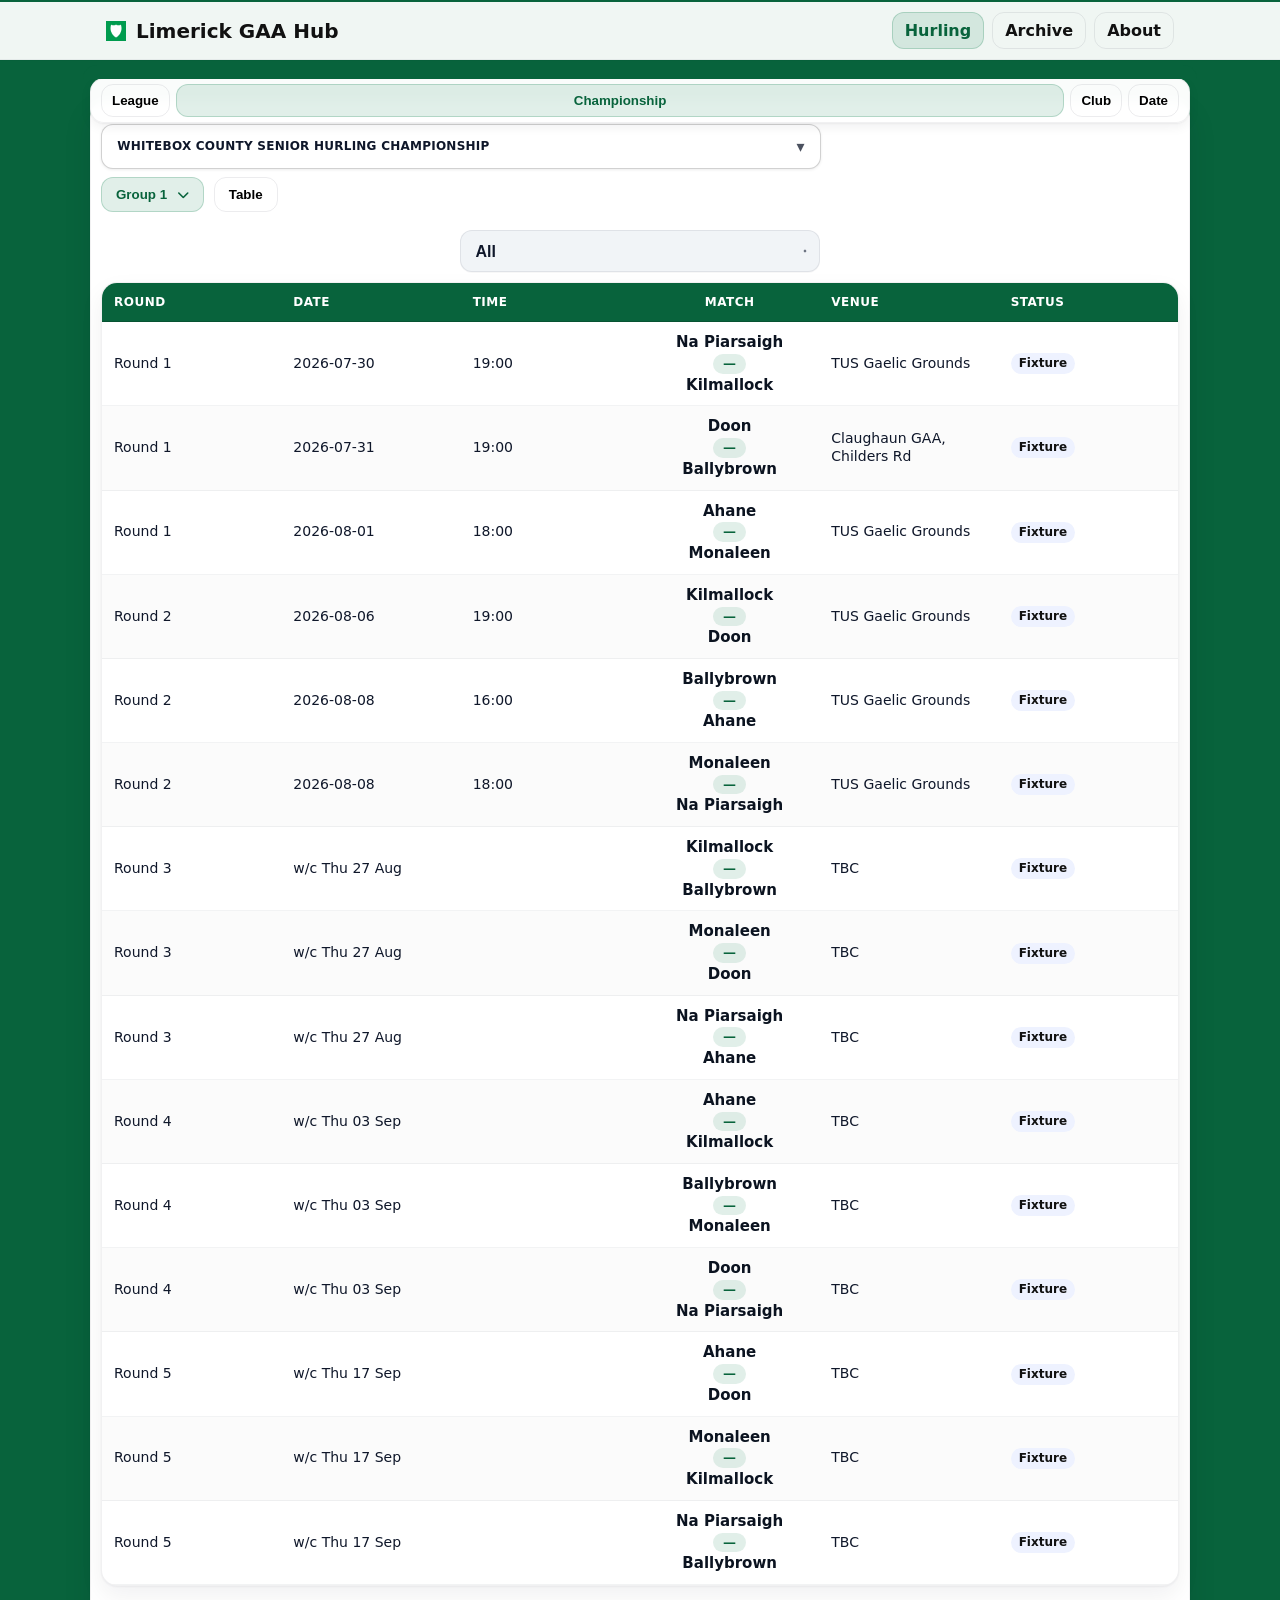
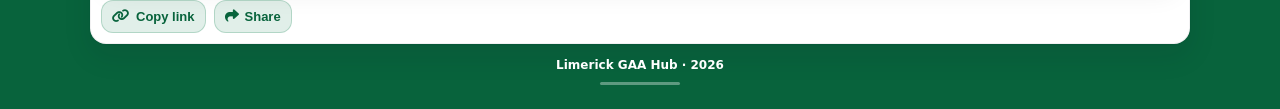
==== commit aec1107c: "Update index.html" ====
--- a/index.html
+++ b/index.html
@@ -414,6 +414,7 @@
       type="button"
       data-senior-detail-close
       aria-label="Close match details">
+
       <i
         class="fa-solid fa-xmark"
         aria-hidden="true">
@@ -421,6 +422,7 @@
     </button>
 
     <header class="match-detail-header">
+
       <h2 id="senior-detail-title"></h2>
 
       <div
@@ -432,18 +434,13 @@
         id="senior-detail-meta"
         class="match-detail-meta">
       </div>
-      
+
       <div
         id="senior-detail-referee"
         class="match-detail-referee"
         hidden>
       </div>
-      
-      <div
-        id="senior-detail-referee"
-        class="match-detail-referee"
-        hidden>
-      </div>
+
     </header>
 
     <div class="match-detail-scorers">
@@ -469,48 +466,50 @@
     </div>
 
     <section
+      id="senior-detail-teams"
+      class="match-detail-teams"
+      hidden>
+
+      <h3>Teams</h3>
+
+      <details
+        id="senior-detail-home-team"
+        class="match-detail-team-dropdown"
+        hidden>
+
+        <summary id="senior-detail-home-team-name"></summary>
+
+        <ol
+          id="senior-detail-home-team-list"
+          class="match-detail-team-list">
+        </ol>
+
+      </details>
+
+      <details
+        id="senior-detail-away-team"
+        class="match-detail-team-dropdown"
+        hidden>
+
+        <summary id="senior-detail-away-team-name"></summary>
+
+        <ol
+          id="senior-detail-away-team-list"
+          class="match-detail-team-list">
+        </ol>
+
+      </details>
+
+    </section>
+
+    <section
       id="senior-detail-reports"
       class="match-detail-reports">
 
-      <section
-  id="senior-detail-teams"
-  class="match-detail-teams"
-  hidden>
-
-  <h3>Teams</h3>
-
-  <details
-    id="senior-detail-home-team"
-    class="match-detail-team-dropdown"
-    hidden>
-
-    <summary id="senior-detail-home-team-name"></summary>
-
-    <ol
-      id="senior-detail-home-team-list"
-      class="match-detail-team-list">
-    </ol>
-  </details>
-
-  <details
-    id="senior-detail-away-team"
-    class="match-detail-team-dropdown"
-    hidden>
-
-    <summary id="senior-detail-away-team-name"></summary>
-
-    <ol
-      id="senior-detail-away-team-list"
-      class="match-detail-team-list">
-    </ol>
-  </details>
-
-</section>
-      
-
       <h3>Match reports</h3>
 
       <div id="senior-detail-report-links"></div>
+
     </section>
 
   </section>
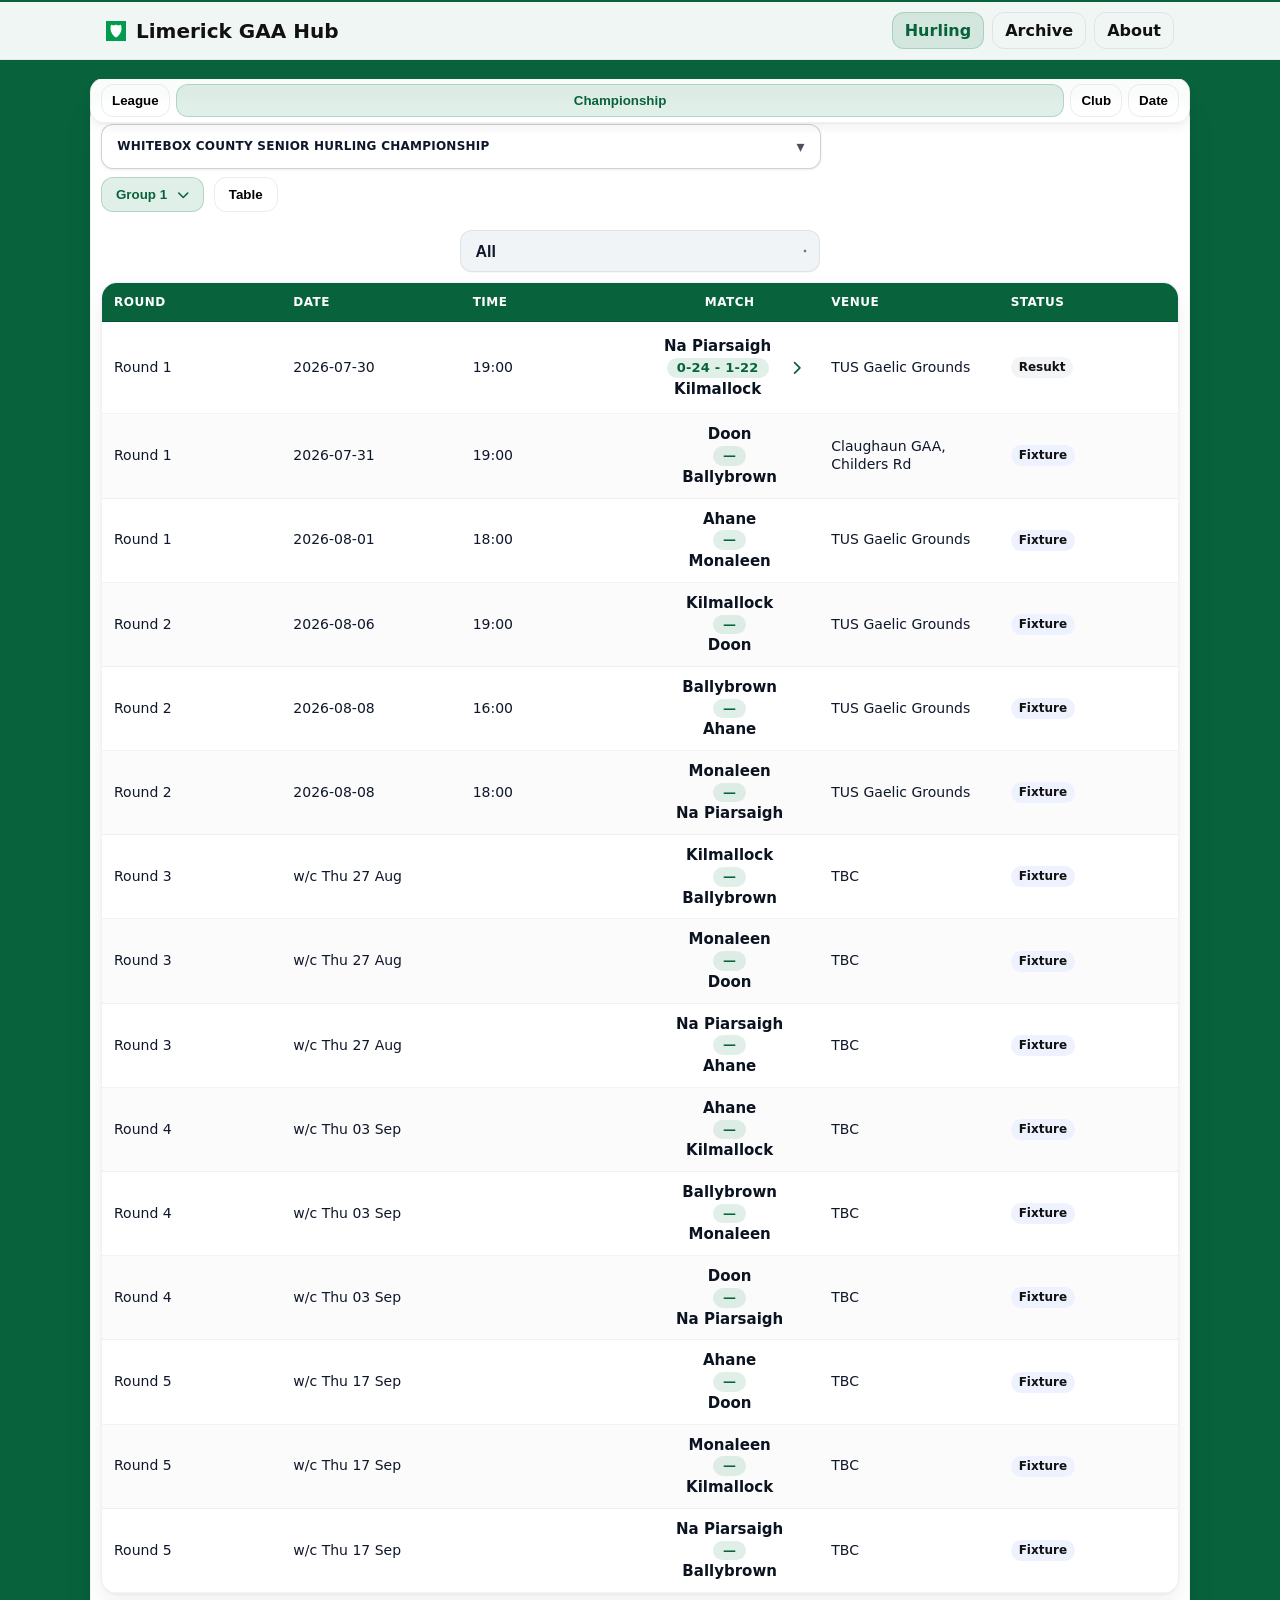
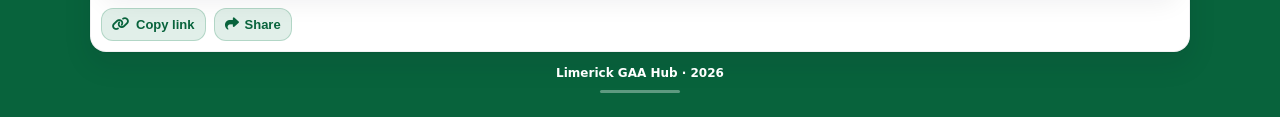
==== commit 72034559: "Replace ordered lists with unordered lists in index.html" ====
--- a/index.html
+++ b/index.html
@@ -479,10 +479,10 @@
 
         <summary id="senior-detail-home-team-name"></summary>
 
-        <ol
+        <ul
           id="senior-detail-home-team-list"
           class="match-detail-team-list">
-        </ol>
+        </ul>
 
       </details>
 
@@ -493,10 +493,10 @@
 
         <summary id="senior-detail-away-team-name"></summary>
 
-        <ol
+        <ul
           id="senior-detail-away-team-list"
           class="match-detail-team-list">
-        </ol>
+        </ul>
 
       </details>
 
--- a/css/app.css
+++ b/css/app.css
@@ -2547,3 +2547,32 @@
 
   border-top: 1px dashed var(--line);
 }
+
+/* Mobile-browser fix for Senior match-details modal */
+@media (max-width: 600px) {
+  .match-detail-modal {
+    display: block;
+    box-sizing: border-box;
+
+    height: 100vh;
+    height: 100dvh;
+
+    overflow-y: auto;
+    overscroll-behavior: contain;
+    -webkit-overflow-scrolling: touch;
+
+    padding:
+      max(10px, env(safe-area-inset-top))
+      10px
+      max(10px, env(safe-area-inset-bottom));
+  }
+
+  .match-detail-card {
+    width: 100%;
+    max-height: none;
+    min-height: 0;
+    margin: 0 auto;
+
+    border-radius: 16px;
+  }
+}
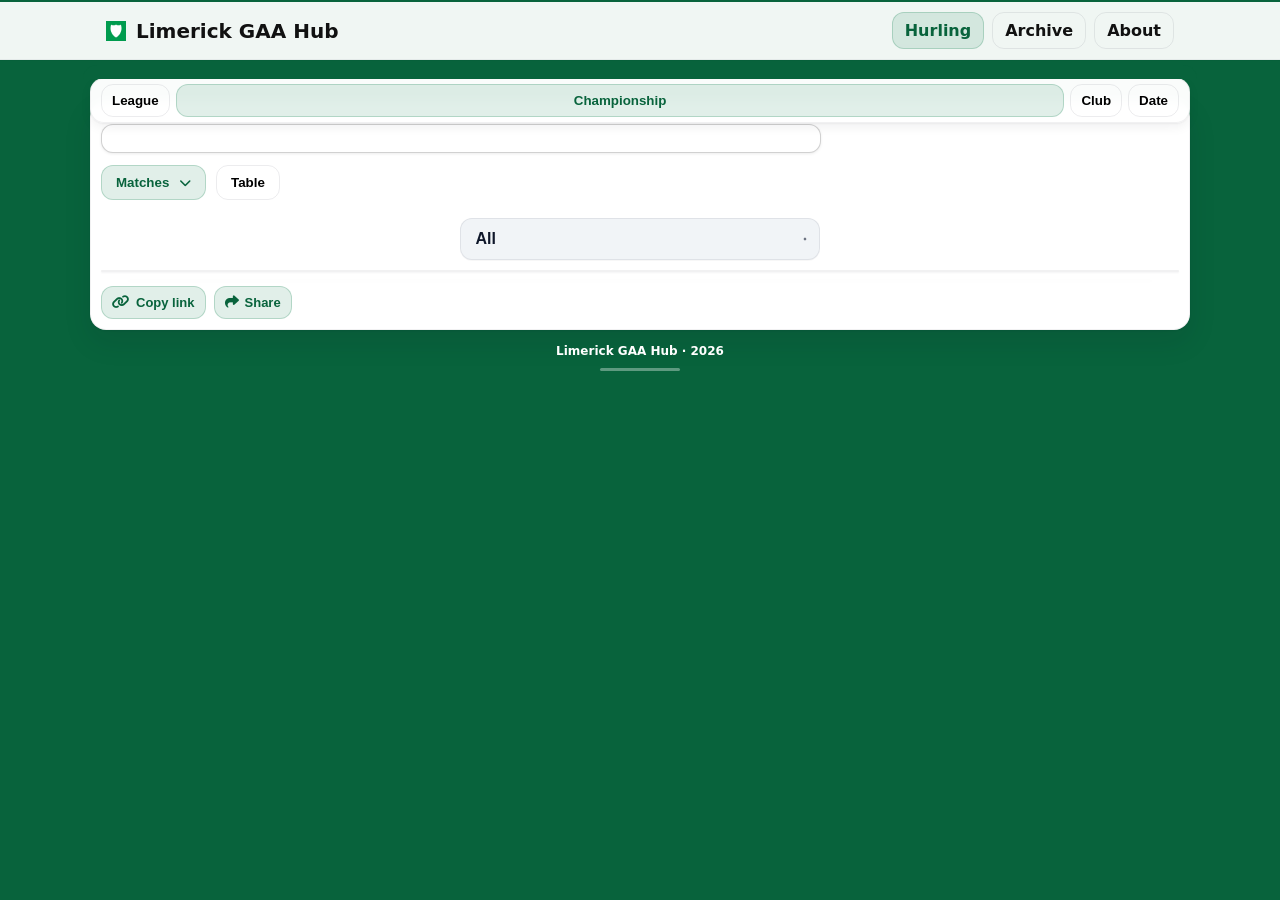
==== commit 36ca67e0: "Update app_v14.js script version in index.html" ====
--- a/index.html
+++ b/index.html
@@ -589,7 +589,7 @@
   <footer class="site-footer">Limerick GAA Hub · 2026</footer>
 
   <!-- JS -->
-  <script src="/js/app_v14.js?v=20260730" defer></script>
+  <script src="/js/app_v14.js?v=20260810" defer></script>
   <script>
     // Inline logger to confirm flags at load
     window.addEventListener('load', () => {
--- a/css/app.css
+++ b/css/app.css
@@ -2576,3 +2576,12 @@
     border-radius: 16px;
   }
 }
+/* Remove artificial numbering from match team lists */
+.match-detail-team-list {
+  list-style: none;
+  padding-left: 16px;
+}
+
+.match-detail-team-list li {
+  padding-left: 0;
+}
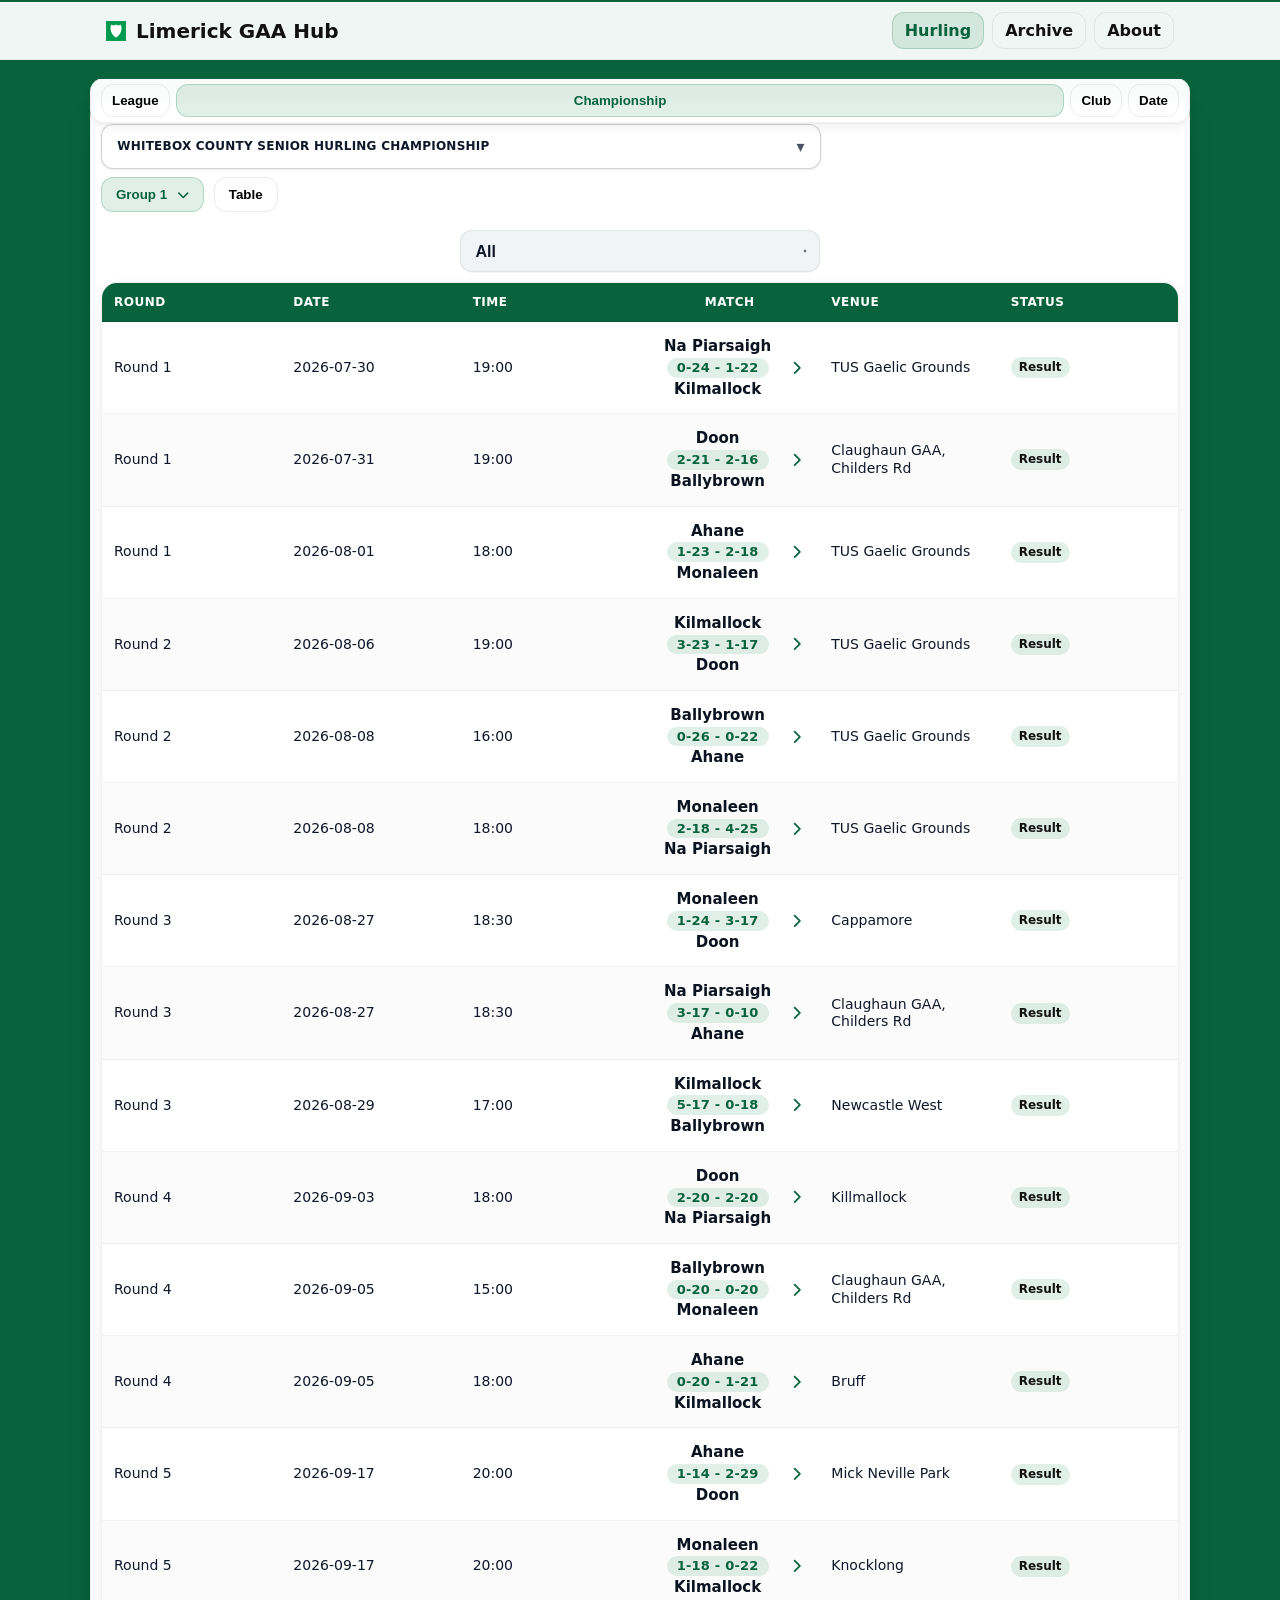
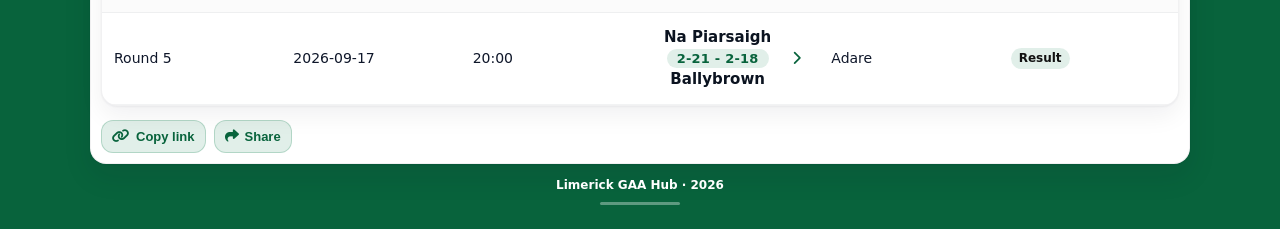
==== commit 2d1b14ee: "Update index.html" ====
--- a/index.html
+++ b/index.html
@@ -589,7 +589,7 @@
   <footer class="site-footer">Limerick GAA Hub · 2026</footer>
 
   <!-- JS -->
-  <script src="/js/app_v14.js?v=20260810" defer></script>
+  <script src="/js/app_v14.js?v=20260921" defer></script>
   <script>
     // Inline logger to confirm flags at load
     window.addEventListener('load', () => {
